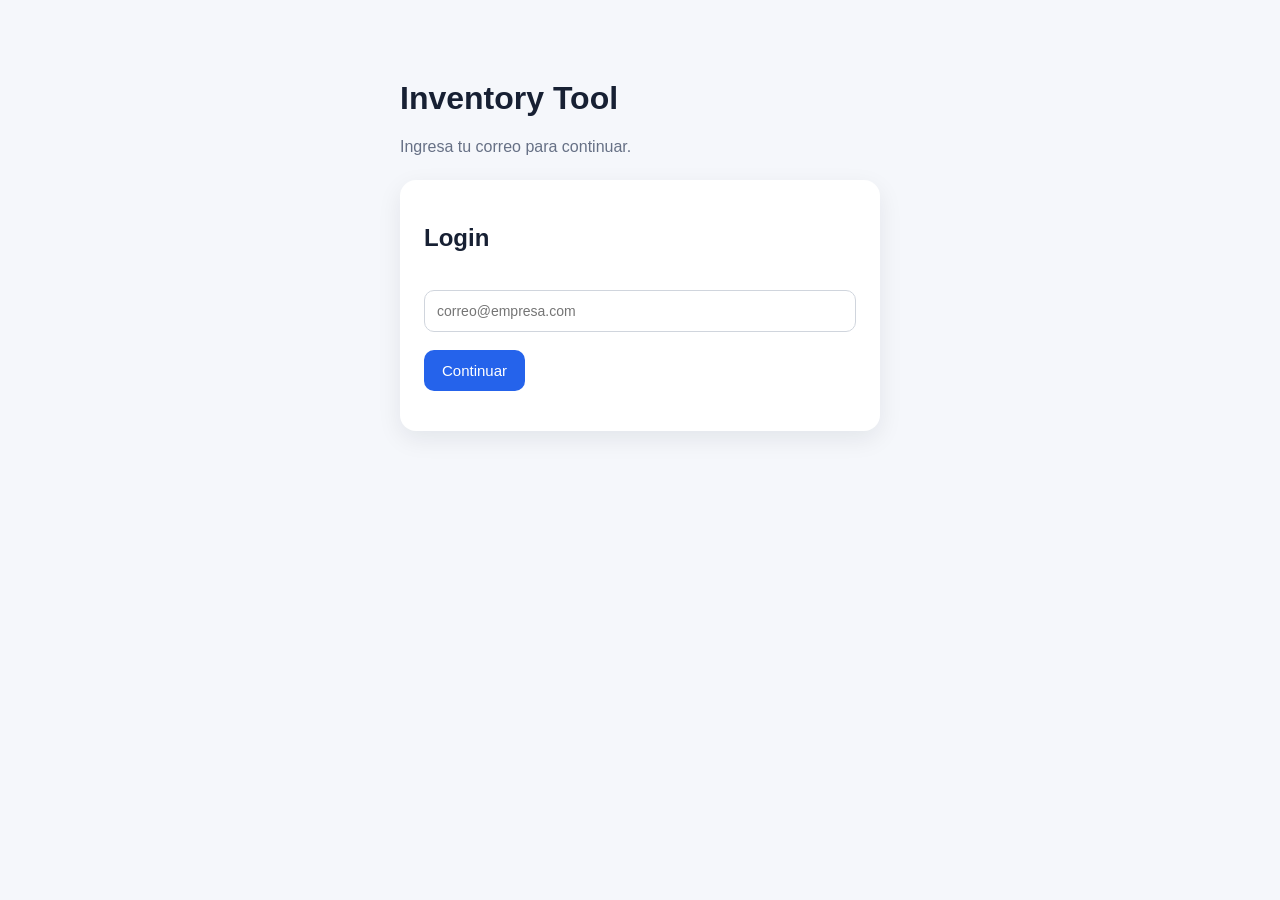
==== index.html @ 53116bb9 "f: inventory, full functioning" ====
<!DOCTYPE html>
<html>
<head>
  <base target="_top">
  <style>
    body { margin: 0; font-family: Arial, sans-serif; background: #f5f7fb; color: #172033; }
    .login-page { max-width: 480px; margin: 80px auto; padding: 0 24px; }
    .app { display: none; min-height: 100vh; }
    .sidebar { width: 250px; background: #07142f; color: white; padding: 28px 20px; position: fixed; top: 0; left: 0; bottom: 0; }
    .logo { font-size: 28px; font-weight: bold; margin-bottom: 42px; }
    .menu-title { font-size: 12px; color: #8ea0c7; margin: 28px 0 10px; text-transform: uppercase; }
    .menu-item { padding: 12px 14px; border-radius: 10px; margin-bottom: 8px; cursor: pointer; color: #dbe4ff; }
    .menu-item:hover, .menu-item.active { background: #2563eb; color: white; }
    .main { margin-left: 290px; padding: 40px; }
    .header { display: flex; justify-content: space-between; align-items: center; margin-bottom: 28px; }
    .header h1 { margin: 0; font-size: 32px; }
    .header p, p { color: #667085; }
    .card { background: white; border-radius: 16px; padding: 24px; box-shadow: 0 8px 24px rgba(16,24,40,.08); margin-top: 24px; overflow-x: auto; }
    .button { background: #2563eb; color: white; border: none; border-radius: 10px; padding: 12px 18px; font-size: 15px; cursor: pointer; }
    .button:hover { background: #1d4ed8; }
    input { width: 100%; padding: 12px; margin-top: 18px; border: 1px solid #d0d5dd; border-radius: 10px; font-size: 14px; box-sizing: border-box; }
    table { width: 100%; border-collapse: collapse; margin-top: 18px; min-width: 900px; }
    th { background: #eef2ff; text-align: left; padding: 12px; font-size: 13px; }
    td { padding: 12px; border-top: 1px solid #eaecf0; font-size: 14px; }
    .badge { padding: 5px 10px; border-radius: 999px; font-size: 12px; font-weight: bold; display: inline-block; }
    .available { background: #dcfce7; color: #166534; }
    .assigned { background: #dbeafe; color: #1e40af; }
    .empty { color: #667085; padding: 20px 0; }
    .user-info { color: #667085; font-size: 14px; }
    .notification-overlay{display:none; position:fixed; inset:0; background:rgba(0,0,0,.35); z-index:2000; justify-content:center; align-items:center; }
    .notification-box{ width:360px; background:#fff; border-radius:18px; padding:28px; text-align:center; box-shadow:0 12px 40px rgba(0,0,0,.18); }
    .notification-icon{ width:72px; height:72px; border-radius:50%; background:#dcfce7; color:#15803d; font-size:42px; display:flex; align-items:center;              justify-content:center;  margin:0 auto 18px; }
    .notification-title{ font-size:22px; font-weight:bold; margin-bottom:10px; }      
    .notification-text{ color:#667085; }
    .action-buttons{display:flex; gap:8px; }
    .icon-btn{width:36px; height:36px; border:none; border-radius:10px; cursor:pointer; font-size:18px; font-weight:bold; transition:.2s; }
    .icon-btn:hover{transform:scale(1.08); }
    .btn-approve{background:#DCFCE7; color:#15803D; }
    .btn-reject{background:#FEE2E2; color:#DC2626; }
    .btn-assign{background:#FEF3C7; color:#D97706; }
    .assign-overlay{display: none; position: fixed; inset: 0; background: rgba(15, 23, 42, 0.35); z-index: 2500; justify-content: center; align-items: center; }
    .assign-box{width: 520px; max-width: calc(100% - 40px); background: white; border-radius: 18px; padding: 28px; box-shadow: 0 20px 50px rgba(15, 23, 42, 0.18); }
    .assign-header{display: flex; justify-content: space-between; align-items: center; margin-bottom: 18px; }
    .assign-title{font-size: 22px; font-weight: bold; }
    .assign-close{border: none; background: #f1f5f9; width: 34px; height: 34px; border-radius: 10px; cursor: pointer; font-size: 18px; }
    .assign-count{background: #fef3c7; color: #92400e; border-radius: 999px; padding: 7px 12px; display: inline-block; font-weight: bold; margin-bottom: 16px; }
    .available-assets-list{ display: flex; flex-direction: column; gap: 10px; margin-top: 16px; max-height: 280px; overflow-y: auto; }
    .available-asset-option{display: flex; gap: 12px; align-items: flex-start; padding: 14px; border: 1px solid #e5e7eb; border-radius: 12px; cursor: pointer; }
    .available-asset-option:hover{background: #f8fafc; }
    .available-asset-option input{width: auto; margin: 3px 0 0; }
    .request-tabs{display: flex; gap: 10px; margin-bottom: 22px; border-bottom: 1px solid #e5e7eb; }
    .request-tab{background: transparent; color: #667085; border: none; border-bottom: 3px solid transparent; padding: 12px 16px; font-size: 15px; font-weight: bold;  cursor: pointer; }
    .request-tab:hover{color: #2563eb; }
    .request-tab.active{color: #2563eb; border-bottom-color: #2563eb; }
    .btn-view{background: #dbeafe; color: #2563eb; }
    .inventory-summary{display: grid; grid-template-columns: repeat(auto-fit, minmax(170px, 1fr)); gap: 14px; margin-top: 18px; }
    .summary-card{background: #ffffff; border: 1px solid #e8ecf2; border-radius: 16px; padding: 18px; box-shadow: 0 4px 14px rgba(15, 23, 42, 0.04); }
    .summary-device{font-size: 14px; color: #667085; margin-bottom: 8px; }
    .summary-total{font-size: 30px; font-weight: 700; color: #172033; line-height: 1; }
    .summary-available{font-size: 13px; color: #15803d; margin-top: 8px; }
    .team-members-grid{display: grid; grid-template-columns: repeat(auto-fit, minmax(310px, 1fr)); gap: 18px; margin-top: 20px; }
    .team-member-card{background: #ffffff; border: 1px solid #e7ebf2; border-radius: 18px; padding: 20px; box-shadow: 0 6px 18px rgba(15, 23, 42, 0.05); }
    .team-member-header{display: flex; align-items: center; gap: 14px; padding-bottom: 16px; border-bottom: 1px solid #eef1f5; }
    .team-member-avatar{width: 48px; height: 48px; border-radius: 50%; background: #dbeafe; color: #2563eb; display: flex; align-items: center; justify-content: center; font-size: 18px; font-weight: 700; flex-shrink: 0; }
    .team-member-name{font-size: 17px; font-weight: 700; color: #172033; }
    .team-member-email{margin-top: 3px; color: #667085; font-size: 13px; }
    .team-member-stats{display: flex; gap: 10px; margin-top: 16px; }
    .team-stat{flex: 1; background: #f8fafc; border-radius: 12px; padding: 12px; }
    .team-stat-number{font-size: 22px; font-weight: 700; color: #172033; }
    .team-stat-label{margin-top: 3px; color: #667085; font-size: 12px; }
    .team-card-section{margin-top: 18px; }
    .team-card-section-title{margin-bottom: 10px; font-size: 13px; font-weight: 700; color: #344054; text-transform: uppercase; letter-spacing: 0.04em; }
    .team-item-list{display: flex; flex-direction: column; gap: 8px; }
    .team-list-item{background: #f8fafc; border: 1px solid #eef1f5; border-radius: 10px; padding: 10px 12px; }
    .team-item-title{font-size: 14px; font-weight: 600; color: #172033; }
    .team-item-meta{margin-top: 3px; font-size: 12px; color: #667085; }
    .team-empty-text{color: #98a2b3; font-size: 13px; }
    .team-member-actions{display: grid; grid-template-columns: 1fr 1fr; gap: 10px; margin-top: 16px; }
    .team-action-button{background: #f1f5f9; color: #2563eb; border: 1px solid #dbe3ef; border-radius: 10px; padding: 11px 12px; font-size: 13px; font-weight: 600;cursor: pointer; }
    .team-action-button:hover{background: #e8f0ff; }
    .inventory-main-stats{display: grid; grid-template-columns: repeat(3, minmax(160px, 1fr)); gap: 16px; margin-top: 18px; }
    .inventory-main-stat{background: #f8fafc; border: 1px solid #e7ebf2; border-radius: 16px; padding: 20px; }
    .inventory-main-number{font-size: 34px; font-weight: 700; color: #172033; }
    .inventory-main-label{margin-top: 6px; font-size: 13px; font-weight: 600; color: #667085; }
    .inventory-device-grid{display: grid; grid-template-columns: repeat(auto-fill, minmax(145px, 1fr)); gap: 10px; margin-top: 18px; }
    .device-summary-card{background: #ffffff; border: 1px solid #e7ebf2; border-radius: 14px; padding: 13px 14px; min-height: 108px; text-align: left; cursor: pointer;transition: all .2s ease; }
    .device-summary-name{display: flex; align-items: center; gap: 6px; color: #475467; font-size: 13px; font-weight: 600; line-height: 1.2; }
    .device-summary-total{margin-top: 10px; font-size: 25px; font-weight: 700; line-height: 1; color: #172033; }
    .device-summary-label{display: inline; margin-left: 4px; font-size: 11px; color: #98a2b3; }
    .device-summary-available{margin-top: 7px; font-size: 12px; font-weight: 600; color: #15803d; }
    .assign-user-button{width:38px; height:38px; border:none; border-radius:10px; background:#eef4ff; color:#2563eb; font-size:18px; font-weight:700; cursor:pointer;transition:.2s; }
    .assign-user-button:hover{background:#2563eb; color:white; transform:scale(1.08); }
    .assign-user-row{padding:12px; margin-top:8px; border:1px solid #E4E7EC; border-radius:10px; cursor:pointer; transition:.2s; }
    .assign-user-row:hover{background:#EEF4FF; border-color:#2563EB; }
  </style>
</head>

<body>
  <div class="login-page" id="loginPage">
    <h1>Inventory Tool</h1>
    <p>Ingresa tu correo para continuar.</p>

    <div class="card">
      <h2>Login</h2>
      <input type="email" id="emailInput" placeholder="correo@empresa.com">
      <br><br>
      <button class="button" onclick="loginUser()">Continuar</button>
      <p id="loginMessage"></p>
    </div>
  </div>

  <div class="app" id="app">
    <aside class="sidebar">
      <div class="logo">EssigQ</div>

      <div class="menu-title">User</div>
      <div class="menu-item active" id="menuMyInventory" onclick="showMyInventory()">My Inventory</div>
      <div class="menu-item" id="menuMyRequests" onclick="showMyRequests()">My Requests</div>

      <div id="adminMenu" style="display:none;">
        <div class="menu-title">Admin</div>
        <div class="menu-item" id="menuAdminInventory" onclick="openAdminInventory()">Inventory</div>
        <div class="menu-item" id="menuAdminRequests" onclick="showAdminRequests()">Requests</div>
        <div class="menu-item" id="menuUsers" onclick="showUsers()">Users</div>
      </div>

      <div class="menu-title">Session</div>
      <div class="menu-item" onclick="logout()">Log Out</div>
    </aside>

    <main class="main">
      <div class="header">
        <div>
          <h1 id="pageTitle">My Inventory</h1>
          <p id="pageSubtitle">Estos son tus equipos asignados.</p>
        </div>
        <div class="user-info" id="userInfo"></div>
      </div>

      <div id="content"></div>
    </main>
  </div>

  <script>
    let currentRequestType = null;
    let currentUser = null;
    let currentData = [];
    let availableUsers = [];
    let currentRequests = [];
    let currentRequestView = "active";
    let currentMyRequestView = "active";
    let currentAssignRequest = null;
    let currentAvailableAssets = [];
    let inventoryAssignmentMode = false;
    let currentDirectAssignAsset = null;
    let selectedDirectAssignUser = null;
    
    const appCache = {myInventory: null, adminInventory: null, myRequests: null, adminRequests: null, users: null};

    function clearCache() {
      Object.keys(appCache).forEach(key => {appCache[key] = null; });
    }

    const DEVICE_TYPES = [
      "Laptop",
      "GE Laptop",
      "PC",
      "Monitor",
      "Dock",
      "Mouse",
      "Keyboard",
      "Headset",
      "Webcam",
      "YubiKey",
      "Lock Cable",
      "UPS (No Break)",
      "Other"
    ];

    function loginUser() {
      const email = document.getElementById("emailInput").value.trim();
      const message = document.getElementById("loginMessage");

      if (!email) {
        message.textContent = "Ingresa un correo.";
        return;
      }

      message.textContent = "Validando usuario...";

      google.script.run
        .withSuccessHandler(function(user) {
          if (!user) {
            message.textContent = "Usuario no encontrado.";
            return;
          }

          currentUser = user;

          document.getElementById("loginPage").style.display = "none";
          document.getElementById("app").style.display = "block";
          document.getElementById("userInfo").textContent = `${user.Name} | ${user.Team}`;

          // Reset admin menu every login
          document.getElementById("adminMenu").style.display = "none";

          const role = String(user.Role || "").toLowerCase().trim();

          document.getElementById("menuUsers").style.display = "none";

          if (role === "team_admin") {
            document.getElementById("adminMenu").style.display = "block";
            document.getElementById("menuAdminInventory").textContent = "Team Inventory";
            document.getElementById("menuAdminRequests").textContent = "Team Requests";

            document.getElementById("menuAdminInventory").onclick = showTeamInventory;
            document.getElementById("menuAdminRequests").onclick = showAdminRequests;
          }

          if (role === "system_admin") {
            document.getElementById("adminMenu").style.display = "block";
            document.getElementById("menuUsers").style.display = "block";
            document.getElementById("menuAdminInventory").textContent = "Inventory";
            document.getElementById("menuAdminRequests").textContent = "Requests";

            document.getElementById("menuAdminInventory").onclick = showAdminInventory;
            document.getElementById("menuAdminRequests").onclick = showAdminRequests;
          }

          showMyInventory();
        })
        .withFailureHandler(function(error) {
          message.textContent = "Error validando usuario: " + error.message;
          console.error(error);
        })
        .getUserByEmail(email);
    }

    function setActiveMenu(activeId) {
      document.querySelectorAll(".menu-item").forEach(item => item.classList.remove("active"));
      const activeItem = document.getElementById(activeId);
      if (activeItem) activeItem.classList.add("active");
    }

    function showMyInventory() {
      setActiveMenu("menuMyInventory");
      document.getElementById("pageTitle").textContent = "My Inventory";
      document.getElementById("pageSubtitle").textContent = "Estos son tus equipos asignados.";

      document.getElementById("content").innerHTML = `
        <div class="card">
          <h2>Actions</h2>
          <div style="display:flex; gap:12px; flex-wrap:wrap;">
            <button class="button" onclick="openRequestForm('request_equipment')">Request Equipment</button>
            <button class="button" onclick="openRequestForm('register_equipment')">Register Equipment</button>
            <button class="button" onclick="openRequestForm('damaged_equipment')">Report Damaged Equipment</button>
            <button class="button" onclick="openRequestForm('return_equipment')">Return Equipment</button>
          </div>
        </div>

        <div class="card">
          <h2>My Equipment</h2>
          <input type="text" id="searchInput" placeholder="Buscar en mi inventario..." oninput="filterTable()">
          <div id="tableArea" class="empty">Cargando inventario...</div>
        </div>
      `;

      if (appCache.myInventory !== null) {
        currentData = appCache.myInventory;
        renderTable(currentData);
        return;
      }

      google.script.run
        .withSuccessHandler(function(data) {
          appCache.myInventory = data || [];
          currentData = appCache.myInventory;
          renderTable(currentData);
        })
        .withFailureHandler(function(error) {
          document.getElementById("tableArea").innerHTML =
            "Error cargando inventario: " + error.message;

          console.error(error);
        })
        .getMyInventory(currentUser.Email);
    }

    function showAdminInventory() {
      setActiveMenu("menuAdminInventory");

      const role = String(currentUser.Role || "").toLowerCase().trim();

      if (role === "team_admin") {
        document.getElementById("pageTitle").textContent = "Team Inventory";
        document.getElementById("pageSubtitle").textContent = "Inventario de tu equipo.";
      } else {
        document.getElementById("pageTitle").textContent = "Inventory";
        document.getElementById("pageSubtitle").textContent = "Inventario general de equipos.";
      }

      document.getElementById("content").innerHTML = `
        <div class="card">
          <h2>${role === "team_admin" ? "Team Inventory Overview" : "Inventory Overview"}</h2>
          <div id="inventorySummary"></div>
        </div>

        <div class="card" id="inventoryTableCard" style="display:none;">
          <h2 id="inventoryTableTitle">Available Equipment</h2>

          <input
            type="text"
            id="searchInput"
            placeholder="Search available equipment..."
            oninput="filterTable()">

          <div id="tableArea"></div>
        </div>
      `;

      if (appCache.adminInventory !== null) {
        currentData = appCache.adminInventory;
        renderInventorySummary(currentData);
        return;
      }

      const successHandler = function(data) {
        appCache.adminInventory = data || [];
        currentData = appCache.adminInventory;

        renderInventorySummary(currentData);
      };

      const failureHandler = function(error) {
        document.getElementById("tableArea").innerHTML =
          "Error cargando inventario: " + error.message;

        console.error(error);
      };

      if (role === "team_admin") {
        google.script.run
          .withSuccessHandler(successHandler)
          .withFailureHandler(failureHandler)
          .getTeamInventory(currentUser.Email);
      } else {
        google.script.run
          .withSuccessHandler(successHandler)
          .withFailureHandler(failureHandler)
          .getAllInventory(currentUser.Email);
      }
    }

    function openAdminInventory() {
      const role = String(currentUser.Role || "").trim().toLowerCase();

      if (role === "team_admin") {
        showTeamInventory();
      } else {
        showAdminInventory();
      }

    }

    function showTeamInventory() {
      setActiveMenu("menuAdminInventory");
      showTeamManagerOverview();
    }

    function showTeamManagerOverview() {
      document.getElementById("pageTitle").textContent = "Team Overview";

      document.getElementById("content").innerHTML = `
        <div class="card">
          <h2>Team Members</h2>

          <div id="teamMembersArea" class="empty">
            Loading team information...
          </div>
        </div>
      `;

      loadTeamUsers(function(users) {
        loadTeamInventoryData(function(inventory) {
          loadTeamRequestsData(function(requests) {
            renderTeamMemberCards(
              users || [],
              inventory || [],
              requests || []
            );
          });
        });
      });
    }

    function loadTeamUsers(callback) {
      if (appCache.users !== null) {
        callback(appCache.users);
        return;
      }

      google.script.run
        .withSuccessHandler(function(users) {
          appCache.users = users || [];
          callback(appCache.users);
        })
        .withFailureHandler(function(error) {
          showTeamOverviewError(error);
        })
        .getVisibleUsers(currentUser.Email);
    }

    function loadTeamInventoryData(callback) {
      if (appCache.adminInventory !== null) {
        callback(appCache.adminInventory);
        return;
      }

      google.script.run
        .withSuccessHandler(function(inventory) {
          appCache.adminInventory = inventory || [];
          callback(appCache.adminInventory);
        })
        .withFailureHandler(function(error) {
          showTeamOverviewError(error);
        })
        .getTeamInventory(currentUser.Email);
    }

    function loadTeamRequestsData(callback) {
      if (appCache.adminRequests !== null) {
        callback(appCache.adminRequests);
        return;
      }

      google.script.run
        .withSuccessHandler(function(requests) {
          appCache.adminRequests = requests || [];
          callback(appCache.adminRequests);
        })
        .withFailureHandler(function(error) {
          showTeamOverviewError(error);
        })
        .getVisibleRequests(currentUser.Email);
    }

    function showTeamOverviewError(error) {
      const container = document.getElementById("teamMembersArea");

      if (container) {
        container.innerHTML =
          "Error loading team information: " + error.message;
      }

      console.error(error);
    }

    function renderTeamMemberCards(users, inventory, requests) {
      const container = document.getElementById("teamMembersArea");

      if (!container) {
        return;
      }

      if (!users || users.length === 0) {
        container.innerHTML = `
          <p class="empty">No team members found.</p>
        `;
        return;
      }

      const cards = users.map(user => {
        const userName = String(user.Name || "").trim();
        const normalizedUserName = userName.toLowerCase();

        const userAssets = inventory.filter(asset =>
          String(asset.Assignee || "")
            .trim()
            .toLowerCase() === normalizedUserName
        );

        const userRequests = requests.filter(request =>
          String(request.Requested_name || "")
            .trim()
            .toLowerCase() === normalizedUserName
        );

        const pendingRequests = userRequests.filter(request =>
          String(request.Status || "")
            .trim()
            .toLowerCase() === "pending"
        );

        const initials = getUserInitials(userName);
        
        return `
          <div class="team-member-card">
            <div class="team-member-header">
              <div class="team-member-avatar">
                ${initials}
              </div>

              <div>
                <div class="team-member-name">
                  ${userName || "Unnamed User"}
                </div>

                <div class="team-member-email">
                  ${user.Email || ""}
                </div>
              </div>
            </div>

            <div class="team-member-stats">
              <div class="team-stat">
                <div class="team-stat-number">
                  ${userAssets.length}
                </div>

                <div class="team-stat-label">
                  Assigned equipment
                </div>
              </div>

              <div class="team-stat">
                <div class="team-stat-number">
                  ${pendingRequests.length}
                </div>

                <div class="team-stat-label">
                  Active requests
                </div>
              </div>
            </div>

            <div class="team-member-actions">
              <button
                class="team-action-button"
                onclick="openTeamEquipment('${user.Email}')">
                💻 Equipment
              </button>

              <button
                class="team-action-button"
                onclick="openTeamRequests('${user.Email}')">
                📝 Requests
              </button>
            </div>
          </div>
        `;
      }).join("");

      container.className = "team-members-grid";
      container.innerHTML = cards;
    }

    function openTeamEquipment(userEmail) {
      const users = appCache.users || [];
      const inventory = appCache.adminInventory || [];

      const selectedUser = users.find(user =>
        String(user.Email || "")
          .trim()
          .toLowerCase() ===
        String(userEmail || "")
          .trim()
          .toLowerCase()
      );

      if (!selectedUser) {
        alert("User not found.");
        return;
      }

      const userName = String(selectedUser.Name || "")
        .trim()
        .toLowerCase();

      const userAssets = inventory.filter(asset =>
        String(asset.Assignee || "")
          .trim()
          .toLowerCase() === userName
      );

      const modal = document.getElementById("teamEquipmentModal");
      const title = document.getElementById("teamEquipmentTitle");
      const content = document.getElementById("teamEquipmentContent");

      title.textContent =
        `${selectedUser.Name || "User"} — Assigned Equipment`;

      if (userAssets.length === 0) {
        content.innerHTML = `
          <p class="empty">No assigned equipment found.</p>
        `;

        modal.style.display = "flex";
        return;
      }

      content.innerHTML = `
        <div class="assign-count">
          ${userAssets.length} assigned
        </div>

        <div class="available-assets-list">
          ${userAssets.map(asset => {
            const description = [
              asset.Brand || "",
              asset.Model || ""
            ]
              .filter(Boolean)
              .join(" ");

            const serialNumber =
              asset.SN || "No serial number";

            const internalSN =
              asset["Internal SN"] || "No internal SN";

            return `
              <div class="available-asset-option">
                <div>
                  <strong>${asset.Device || "Equipment"}</strong>

                  <div class="team-item-meta">
                    ${description || "No brand or model"}
                  </div>

                  <div class="team-item-meta">
                    SN: ${serialNumber}
                  </div>

                  <div class="team-item-meta">
                    Internal SN: ${internalSN}
                  </div>
                </div>
              </div>
            `;
          }).join("")}
        </div>
      `;

      modal.style.display = "flex";
    }

    function closeTeamEquipment() {
      document.getElementById("teamEquipmentModal").style.display = "none";
    }

    function openTeamRequests(userEmail) {
      const users = appCache.users || [];
      const requests = appCache.adminRequests || [];

      const normalizedEmail = String(userEmail || "")
        .trim()
        .toLowerCase();

      const selectedUser = users.find(user =>
        String(user.Email || "")
          .trim()
          .toLowerCase() === normalizedEmail
      );

      if (!selectedUser) {
        alert("User not found.");
        return;
      }

      const userName = String(selectedUser.Name || "")
        .trim()
        .toLowerCase();

      const pendingRequests = requests.filter(request =>
        String(request.Requested_name || "")
          .trim()
          .toLowerCase() === userName &&
        String(request.Status || "")
          .trim()
          .toLowerCase() === "pending"
      );

      const modal = document.getElementById("teamRequestsModal");
      const title = document.getElementById("teamRequestsTitle");
      const content = document.getElementById("teamRequestsContent");

      title.textContent =
        `${selectedUser.Name || "User"} — Active Requests`;

      if (pendingRequests.length === 0) {
        content.innerHTML = `
          <p class="empty">No active requests found.</p>
        `;

        modal.style.display = "flex";
        return;
      }

      content.innerHTML = `
        <div class="assign-count">
          ${pendingRequests.length} active
        </div>

        <div class="available-assets-list">
          ${pendingRequests.map(request => {
            const requestType = formatRequestType(
              request.Request_type
            );

            return `
              <div class="available-asset-option">
                <div style="width:100%;">
                  <div style="display:flex; justify-content:space-between; gap:12px;">
                    <strong>
                      ${requestType || "Request"}
                    </strong>

                    <span class="badge assigned">
                      ${request.Status || "Pending"}
                    </span>
                  </div>

                  <div class="team-item-meta">
                    Request ID: ${request.Request_id || ""}
                  </div>

                  <div class="team-item-meta">
                    Device: ${request.Device || "Not specified"}
                  </div>

                  <div class="team-item-meta">
                    Quantity: ${request.Quantity || 1}
                  </div>

                  ${
                    request.Comments
                      ? `
                        <div class="team-item-meta">
                          Comments: ${request.Comments}
                        </div>
                      `
                      : ""
                  }
                </div>
              </div>
            `;
          }).join("")}
        </div>
      `;

      modal.style.display = "flex";
    }

    function closeTeamRequests() {
      document.getElementById("teamRequestsModal").style.display = "none";
    }

    function getUserInitials(name) {
      const parts = String(name || "")
        .trim()
        .split(/\s+/)
        .filter(Boolean);

      if (parts.length === 0) {
        return "?";
      }

      if (parts.length === 1) {
        return parts[0].charAt(0).toUpperCase();
      }

      return (
        parts[0].charAt(0) +
        parts[parts.length - 1].charAt(0)
      ).toUpperCase();
    }

    function formatRequestType(requestType) {
      return String(requestType || "")
        .replace(/_/g, " ")
        .replace(/\b\w/g, letter => letter.toUpperCase());
    }
    
    function renderInventorySummary(data) {
      const container = document.getElementById("inventorySummary");

      if (!container) {
        return;
      }

      if (!data || data.length === 0) {
        container.innerHTML = `
          <p class="empty">No inventory data available.</p>
        `;
        return;
      }

      const summary = {};

      let totalAssets = 0;
      let totalAvailable = 0;
      let totalDamaged = 0;

      data.forEach(asset => {
        const device =
          String(asset.Device || "Other").trim() || "Other";

        const assignee = String(asset.Assignee || "")
          .trim()
          .toLowerCase();

        totalAssets += 1;

        if (assignee === "available") {
          totalAvailable += 1;
        }

        if (assignee === "damaged") {
          totalDamaged += 1;
        }

        if (!summary[device]) {
          summary[device] = {
            total: 0,
            available: 0
          };
        }

        summary[device].total += 1;

        if (assignee === "available") {
          summary[device].available += 1;
        }
      });

      const deviceCards = Object.entries(summary)
        .sort((a, b) => a[0].localeCompare(b[0]))
        .map(([device, counts]) => `
          <button
            class="device-summary-card"
            onclick="filterInventoryByDevice('${device.replace(/'/g, "\\'")}')">

            <div class="device-summary-name">
              ${getDeviceIcon(device)}
              <span>${device}</span>
            </div>

            <div class="device-summary-total">
              ${counts.total}
              <span class="device-summary-label">Total</span>
            </div>

            <div class="device-summary-available">
              ${counts.available} available
            </div>
          </button>
        `)
        .join("");

      container.innerHTML = `
        <div class="inventory-main-stats">
          <div class="inventory-main-stat">
            <div class="inventory-main-number">
              ${totalAssets}
            </div>

            <div class="inventory-main-label">
              Total Assets
            </div>
          </div>

          <div class="inventory-main-stat">
            <div class="inventory-main-number">
              ${totalAvailable}
            </div>

            <div class="inventory-main-label">
              Available
            </div>
          </div>

          <div class="inventory-main-stat">
            <div class="inventory-main-number">
              ${totalDamaged}
            </div>

            <div class="inventory-main-label">
              Damaged
            </div>
          </div>
        </div>

        <div class="inventory-device-grid">
          ${deviceCards}
        </div>
      `;
    }

    function getDeviceIcon(device) {
      const normalizedDevice = String(device || "")
        .trim()
        .toLowerCase();

      const icons = {
        "laptop": "💻",
        "ge laptop": "💻",
        "pc": "🖥️",
        "monitor": "🖥️",
        "dock": "🔌",
        "mouse": "🖱️",
        "keyboard": "⌨️",
        "headset": "🎧",
        "webcam": "📷",
        "yubikey": "🔑",
        "lock cable": "🔒",
        "ups (no break)": "🔋"
      };

      return icons[normalizedDevice] || "⚙️";
    }

    function filterInventoryByDevice(device) {
      const normalizedDevice = String(device || "")
        .trim()
        .toLowerCase();

      const fullInventory = appCache.adminInventory || [];

      const filteredData = fullInventory.filter(asset => {
        const assetDevice = String(asset.Device || "")
          .trim()
          .toLowerCase();

        const assignee = String(asset.Assignee || "")
          .trim()
          .toLowerCase();

        return (
          assetDevice === normalizedDevice &&
          assignee === "available"
        );
      });

      // La búsqueda posterior también se limita a estos disponibles.
      currentData = filteredData;

      const tableCard = document.getElementById("inventoryTableCard");
      const tableTitle = document.getElementById("inventoryTableTitle");
      const searchInput = document.getElementById("searchInput");

      if (tableCard) {
        tableCard.style.display = "block";
      }

      if (tableTitle) {
        tableTitle.textContent = `${device} — Available`;
      }

      if (searchInput) {
        searchInput.value = "";
        searchInput.placeholder = `Search available ${device}...`;
      }

      inventoryAssignmentMode = true;

      renderTable(filteredData);

      if (tableCard) {
        tableCard.scrollIntoView({
          behavior: "smooth",
          block: "start"
        });
      }
    }

    function showMyRequests() {
      setActiveMenu("menuMyRequests");

      document.getElementById("pageTitle").textContent = "My Requests";
      document.getElementById("pageSubtitle").textContent =
        "Aquí aparecen tus solicitudes.";

      document.getElementById("content").innerHTML = `
        <div class="card">
          <div class="request-tabs">
            <button
              id="myActiveRequestsTab"
              class="request-tab active"
              onclick="showMyActiveRequests()">
              Active Requests
            </button>

            <button
              id="myRequestHistoryTab"
              class="request-tab"
              onclick="showMyRequestHistory()">
              Request History
            </button>
          </div>

          <div id="requestsTable">
            Loading requests...
          </div>
        </div>
      `;

      currentMyRequestView = "active";

      if (appCache.myRequests !== null) {
        renderMyRequestsView();
        return;
      }

      google.script.run
        .withSuccessHandler(function(requests) {
          appCache.myRequests = requests || [];
          renderMyRequestsView();
        })
        .withFailureHandler(function(error) {
          document.getElementById("requestsTable").innerHTML =
            "Error loading requests: " + error.message;

          console.error(error);
        })
        .getMyRequests(currentUser.Email);
    }

    function showMyActiveRequests() {
      currentMyRequestView = "active";
      renderMyRequestsView();
    }

    function showMyRequestHistory() {
      currentMyRequestView = "history";
      renderMyRequestsView();
    }

    function renderMyRequestsView() {
      const requests = appCache.myRequests || [];

      const activeTab = document.getElementById("myActiveRequestsTab");
      const historyTab = document.getElementById("myRequestHistoryTab");

      if (activeTab && historyTab) {
        activeTab.classList.toggle(
          "active",
          currentMyRequestView === "active"
        );

        historyTab.classList.toggle(
          "active",
          currentMyRequestView === "history"
        );
      }

      const filteredRequests = requests.filter(request => {
        const status = String(request.Status || "")
          .trim()
          .toLowerCase();

        if (currentMyRequestView === "active") {
          return status === "pending";
        }

        return status === "approved" || status === "rejected";
      });

      renderRequestsTable(
        filteredRequests,
        "requestsTable",
        false,
        false
      );
    }

    function renderRequestsTable(requests, containerId, showRequestedBy, showActions) {
      const container = document.getElementById(containerId);

      if (!requests || requests.length === 0) {
        container.innerHTML = `<p class="empty">No requests found.</p>`;
        return;
      }

      container.innerHTML = `
        <table>
          <thead>
            <tr>
              <th>Request ID</th>
              <th>Type</th>
              ${showRequestedBy ? "<th>Requested By</th>" : ""}
              <th>Status</th>
              <th>Device</th>
              <th>Quantity</th>
              <th>Created</th>
              <th>Comments</th>
              ${showActions ? "<th>Actions</th>" : ""}
            </tr>
          </thead>
          <tbody>
            ${requests.map(request => `
              <tr>
                <td>${request.Request_id || ""}</td>
                <td>${request.Request_type || ""}</td>
                ${showRequestedBy ? `<td>${request.Requested_name || ""}</td>` : ""}
                <td><span class="badge assigned">${request.Status || ""}</span></td>
                <td>${request.Device || ""}</td>
                <td>${request.Quantity || ""}</td>
                <td>${request.Created_at || ""}</td>
                <td>${request.Comments || ""}</td>
                ${showActions ? `
                  <td>
                    ${String(request.Status || "").toLowerCase() === "pending" ? `
                      <div class="action-buttons">

                        ${request.Request_type === "register_equipment" ? `
                          <button
                            class="icon-btn btn-view"
                            title="View Details"
                            onclick="openRequestDetails('${request.Request_id}')">
                            👁
                          </button>
                        ` : ""}

                        ${request.Request_type !== "request_equipment" ? `
                          <button
                            class="icon-btn btn-approve"
                            title="Approve"
                            onclick="reviewRequestFromUI('${request.Request_id}','approve')">
                            ✓
                          </button>
                        ` : ""}

                        ${request.Request_type === "request_equipment" ? `
                          <button
                            class="icon-btn btn-assign"
                            title="Assign Equipment"
                            onclick="openAssignEquipment('${request.Request_id}')">
                            +
                          </button>
                        ` : ""}

                        <button
                          class="icon-btn btn-reject"
                          title="Reject"
                          onclick="reviewRequestFromUI('${request.Request_id}','reject')">
                          ✕
                        </button>
                                                
                      </div>
                    ` : ""}
                  </td>
                ` : ""}
              </tr>
            `).join("")}
          </tbody>
        </table>
      `;
    }

    function reviewRequestFromUI(requestId, decision) {
      google.script.run
        .withSuccessHandler(function() {
          clearCache();
          showAdminRequests();
        })
        .withFailureHandler(function(error) {
          alert("Error reviewing request: " + error.message);
          console.error(error);
        })
        .reviewRequest(requestId, decision, currentUser.Email);
    }

    function showAdminRequests() {
      setActiveMenu("menuAdminRequests");

      const role = String(currentUser.Role || "")
        .toLowerCase()
        .trim();

      document.getElementById("pageTitle").textContent =
        role === "team_admin"
          ? "Team Requests"
          : "Requests";

      document.getElementById("pageSubtitle").textContent =
        role === "team_admin"
          ? "Solicitudes de tu equipo."
          : "Todas las solicitudes.";

      document.getElementById("content").innerHTML = `
        <div class="card">
          <div class="request-tabs">
            <button
              id="activeRequestsTab"
              class="request-tab active"
              onclick="showActiveRequests()">
              Active Requests
            </button>

            <button
              id="requestHistoryTab"
              class="request-tab"
              onclick="showRequestHistory()">
              Request History
            </button>
          </div>

          <div id="adminRequestsTable">
            Loading requests...
          </div>
        </div>
      `;

      if (appCache.adminRequests !== null) {
        currentRequests = appCache.adminRequests;
        currentRequestView = "active";
        renderAdminRequestsView();
        return;
      }

      google.script.run
        .withSuccessHandler(function(requests) {

          appCache.adminRequests = requests || [];

          currentRequests = appCache.adminRequests;
          currentRequestView = "active";

          renderAdminRequestsView();

        })
        .withFailureHandler(function(error) {

          document.getElementById("adminRequestsTable").innerHTML =
            "Error loading requests: " + error.message;

          console.error(error);

        })
        .getVisibleRequests(currentUser.Email);
    }

    function showUsers() {
      setActiveMenu("menuUsers");

      document.getElementById("pageTitle").textContent = "Users";
      document.getElementById("pageSubtitle").textContent = "Usuarios disponibles.";

      document.getElementById("content").innerHTML = `
        <div class="card">
          <h2>Users</h2>
          <div id="usersTable">Loading users...</div>
        </div>
      `;

      if (appCache.users !== null) {
        renderUsersTable(appCache.users);
        return;
      }

      google.script.run
        .withSuccessHandler(function(users) {
          appCache.users = users || [];
          renderUsersTable(appCache.users);
        })
        .withFailureHandler(function(error) {
          document.getElementById("usersTable").innerHTML =
            "Error loading users.";

          console.error(error);
        })
        .getVisibleUsers(currentUser.Email);
    }

    function renderUsersTable(users) {
      const container = document.getElementById("usersTable");

      if (!users || users.length === 0) {
        container.innerHTML = "<p>No users found.</p>";
        return;
      }

      container.innerHTML = `
        <table>
          <thead>
            <tr>
              <th>Name</th>
              <th>Email</th>
              <th>Team</th>
              <th>Role</th>
            </tr>
          </thead>

          <tbody>
            ${users.map(user => `
              <tr>
                <td>${user.Name || ""}</td>
                <td>${user.Email || ""}</td>
                <td>${user.Team || ""}</td>
                <td>${user.Role || ""}</td>
              </tr>
            `).join("")}
          </tbody>
        </table>
      `;
    }

    function showActiveRequests() {
      currentRequestView = "active";
      renderAdminRequestsView();
    }

    function showRequestHistory() {
      currentRequestView = "history";
      renderAdminRequestsView();
    }

    function renderAdminRequestsView() {
      const activeTab = document.getElementById("activeRequestsTab");
      const historyTab = document.getElementById("requestHistoryTab");

      if (activeTab && historyTab) {
        activeTab.classList.toggle(
          "active",
          currentRequestView === "active"
        );

        historyTab.classList.toggle(
          "active",
          currentRequestView === "history"
        );
      }

      const filteredRequests = currentRequests.filter(request => {
        const status = String(request.Status || "")
          .trim()
          .toLowerCase();

        if (currentRequestView === "active") {
          return status === "pending";
        }

        return status === "approved" || status === "rejected";
      });

      renderRequestsTable(
        filteredRequests,
        "adminRequestsTable",
        true,
        currentRequestView === "active"
      );
    }

    function renderTable(data) {
      const tableArea = document.getElementById("tableArea");
      if (!tableArea) return;

      if (!data || data.length === 0) {
        tableArea.innerHTML = `<p class="empty">No se encontraron equipos.</p>`;
        return;
      }

      tableArea.innerHTML = `
        <table>
          <thead>
            <tr>
              <th>Device</th>
              <th>Brand</th>
              <th>Model</th>
              <th>SN</th>
              <th>Team</th>
              <th>Internal SN</th>
              <th>Assignee</th>
              <th>Labeled</th>
              ${inventoryAssignmentMode ? '<th style="width:70px;">Assign</th>' : ""}
            </tr>
          </thead>
          <tbody>
            ${data.map(item => {
              const assignee = item.Assignee || "Available";
              const badgeClass = assignee === "Available" ? "available" : "assigned";
              return `
                <tr>
                  <td>${item.Device || ""}</td>
                  <td>${item.Brand || ""}</td>
                  <td>${item.Model || ""}</td>
                  <td>${item.SN || ""}</td>
                  <td>${item.Team || ""}</td>
                  <td>${item["Internal SN"] || ""}</td>
                  <td><span class="badge ${badgeClass}">${assignee}</span></td>
                  <td>${item.Labeled || ""}</td>
                  ${inventoryAssignmentMode ? `
                    <td>
                      <button
                        class="assign-user-button"
                        title="Assign Equipment"
                        onclick='openDirectAssignModal(${JSON.stringify(item)})'>
                        👤⁺
                      </button>
                    </td>
                  ` : ""}
                </tr>
              `;
            }).join("")}
          </tbody>
        </table>
      `;
    }

    function openDirectAssignModal(asset) {
      currentDirectAssignAsset = asset;

      const modal = document.getElementById("directAssignModal");
      const content = document.getElementById("directAssignContent");

      if (!modal || !content) {
        console.error("Direct assignment modal was not found.");
        return;
      }

      const identifier =
        asset["Internal SN"] ||
        asset.SN ||
        "No identifier";

      content.innerHTML = `
        <div class="available-asset-option">
          <div>
            <strong>${asset.Device || "Equipment"}</strong>

            <div class="team-item-meta">
              ${asset.Brand || ""} ${asset.Model || ""}
            </div>

            <div class="team-item-meta">
              SN: ${asset.SN || "No serial number"}
            </div>

            <div class="team-item-meta">
              Internal SN: ${asset["Internal SN"] || "No internal SN"}
            </div>

            <div class="team-item-meta">
              Identifier: ${identifier}
            </div>
          </div>
        </div>

        <div style="margin-top:20px;">
          <label style="font-weight:600;">
            Assign to
          </label>

          <select
            id="assignUserSelect"
            onchange="selectAssignUserFromDropdown()"
            style="
              width:100%;
              padding:12px;
              margin-top:12px;
              border:1px solid #d0d5dd;
              border-radius:10px;
              font-size:14px;
              background:white;
            ">
            <option value="">Select a user...</option>
          </select>
        </div>

        <div style="display:flex; justify-content:flex-end; gap:10px; margin-top:22px;">
          <button
            class="button"
            style="background:#667085;"
            onclick="closeDirectAssignModal()">
            Cancel
          </button>

          <button
            id="directAssignButton"
            class="button"
            disabled
            onclick="confirmDirectAssignment()"
            style="opacity:.5; cursor:not-allowed;">
            Assign
          </button>
        </div>
      `;
      google.script.run
        .withSuccessHandler(function(users) {
          availableUsers = users || [];
          renderAssignUserDropdown();
        })
        .getVisibleUsers(currentUser.Email);
      modal.style.display = "flex";
    }

    function closeDirectAssignModal() {
      document.getElementById("directAssignModal").style.display = "none";

      currentDirectAssignAsset = null;
      selectedDirectAssignUser = null;
    }

    function renderAssignUserDropdown() {
      const select = document.getElementById("assignUserSelect");

      if (!select) {
        return;
      }

      select.innerHTML = `
        <option value="">Select a user...</option>
        ${availableUsers.map(user => `
          <option value="${user.Email}">
            ${user.Name} — ${user.Team || "No team"}
          </option>
        `).join("")}
      `;
    }

    function selectAssignUserFromDropdown() {
      const select = document.getElementById("assignUserSelect");
      const assignButton = document.getElementById("directAssignButton");

      selectedDirectAssignUser = availableUsers.find(user =>
        String(user.Email || "") === String(select?.value || "")
      ) || null;

      if (assignButton) {
        assignButton.disabled = !selectedDirectAssignUser;
        assignButton.style.opacity = selectedDirectAssignUser ? "1" : ".5";
        assignButton.style.cursor = selectedDirectAssignUser
          ? "pointer"
          : "not-allowed";
      }
    }

    function confirmDirectAssignment() {
      if (!currentDirectAssignAsset || !selectedDirectAssignUser) {
        alert("Please select an asset and a user.");
        return;
      }

      const assignButton = document.getElementById("directAssignButton");

      if (assignButton) {
        assignButton.disabled = true;
        assignButton.textContent = "Assigning...";
        assignButton.style.opacity = ".5";
        assignButton.style.cursor = "not-allowed";
      }

      google.script.run
        .withSuccessHandler(function() {
          closeDirectAssignModal();
          clearCache();

          document.getElementById("successModal").style.display = "flex";

          setTimeout(function() {
            document.getElementById("successModal").style.display = "none";
          }, 1600);

          showAdminInventory();
        })
        .withFailureHandler(function(error) {
          alert("Error assigning equipment: " + error.message);

          if (assignButton) {
            assignButton.disabled = false;
            assignButton.textContent = "Assign";
            assignButton.style.opacity = "1";
            assignButton.style.cursor = "pointer";
          }

          console.error(error);
        })
        .assignSelectedAssetToUser(
          currentDirectAssignAsset,
          selectedDirectAssignUser.Name,
          selectedDirectAssignUser.Team
        );
    }

    function filterTable() {
      const searchInput = document.getElementById("searchInput");
      if (!searchInput) return;

      const search = searchInput.value.toLowerCase();

      const filtered = currentData.filter(item =>
        Object.values(item).some(value => String(value).toLowerCase().includes(search))
      );

      renderTable(filtered);
    }

    function logout() {
      clearCache();

      currentUser = null;
      currentData = [];
      currentRequests = [];
      currentAssignRequest = null;
      currentAvailableAssets = [];

      document.getElementById("adminMenu").style.display = "none";
      document.getElementById("app").style.display = "none";
      document.getElementById("loginPage").style.display = "block";
      document.getElementById("emailInput").value = "";
      document.getElementById("loginMessage").textContent = "";
    }

    function openRequestForm(type) {
      currentRequestType = type;
      document.getElementById("requestModal").style.display = "block";

      const title = document.getElementById("requestTitle");
      const form = document.getElementById("requestForm");

      const deviceOptions = DEVICE_TYPES.map(device =>
        `<option value="${device}">${device}</option>`
      ).join("");

      if (type === "request_equipment") {
        title.textContent = "Request Equipment";

        form.innerHTML = `
          <label>Device Type *</label>
          <select id="requestDevice" style="width:100%; padding:12px; margin-top:8px; border:1px solid #d0d5dd; border-radius:10px;">
            ${deviceOptions}
          </select>

          <label style="display:block; margin-top:18px;">Quantity *</label>
          <select id="requestQuantity" style="width:100%; padding:12px; margin-top:8px; border:1px solid #d0d5dd; border-radius:10px;">
            <option value="1">1</option>
            <option value="2">2</option>
            <option value="3">3</option>
          </select>

          <input id="requestComments" placeholder="Comments">
        `;
      }

      if (type === "register_equipment") {
        title.textContent = "Register Equipment";

        form.innerHTML = `
          <label>Device Type *</label>
          <select id="requestDevice" style="width:100%; padding:12px; margin-top:8px; border:1px solid #d0d5dd; border-radius:10px;">
            ${deviceOptions}
          </select>

          <input id="requestBrand" placeholder="Brand">
          <input id="requestModel" placeholder="Model">
          <input id="requestSN" placeholder="Serial Number">
          <input id="requestInternalSN" placeholder="Internal SN">
          <input id="requestComments" placeholder="Comments">
        `;
      }

      if (type === "damaged_equipment") {
        title.textContent = "Report Damaged Equipment";

        form.innerHTML = `
          <label>Equipment *</label>
          <select id="requestDevice" style="width:100%; padding:12px; margin-top:8px; border:1px solid #d0d5dd; border-radius:10px;">
            ${getMyEquipmentOptions()}
          </select>

          <input id="requestComments" placeholder="Comments">
        `;
      }

      if (type === "return_equipment") {
        title.textContent = "Return Equipment";

        form.innerHTML = `
          <label>Equipment *</label>
          <select id="requestDevice" style="width:100%; padding:12px; margin-top:8px; border:1px solid #d0d5dd; border-radius:10px;">
            ${getMyEquipmentOptions()}
          </select>

          <input id="requestComments" placeholder="Comments">
        `;
      }
    }

    function getMyEquipmentOptions() {
      if (!currentData || currentData.length === 0) {
        return `<option value="">No equipment found</option>`;
      }

      return currentData.map(item => {
        const device = item.Device || "";
        const sn = item.SN || "";
        const internalSN = item["Internal SN"] || "";

        const label = `${device} | ${item.Brand || ""} ${item.Model || ""} | ${internalSN || sn || ""}`;
        const brand = item.Brand || "";
        const model = item.Model || "";

        const value = `${device}||${brand}||${model}||${sn}||${internalSN}`;

        return `<option value="${value}">${label}</option>`;
      }).join("");
    }

    function submitRequest() {
      let selectedDevice = document.getElementById("requestDevice")?.value || "";
      let selectedBrand = "";
      let selectedModel = "";
      let selectedSN = "";
      let selectedInternalSN = "";

      if (selectedDevice.includes("||")) {
        const parts = selectedDevice.split("||");

        selectedDevice = parts[0] || "";
        selectedBrand = parts[1] || "";
        selectedModel = parts[2] || "";
        selectedSN = parts[3] || "";
        selectedInternalSN = parts[4] || "";
      }

      const request = {
        Request_type: currentRequestType,
        Requested_by: currentUser.Email,
        Requested_name: currentUser.Name,
        Team: currentUser.Team,
        Device: selectedDevice,
        Brand: selectedBrand || document.getElementById("requestBrand")?.value || "",
        Model: selectedModel || document.getElementById("requestModel")?.value || "",
        SN: selectedSN || document.getElementById("requestSN")?.value || "",
        "Internal SN": selectedInternalSN || document.getElementById("requestInternalSN")?.value || "",
        Quantity: document.getElementById("requestQuantity")?.value || 1,
        Comments: document.getElementById("requestComments")?.value || ""
      };

      google.script.run
        .withSuccessHandler(function() {
          closeRequestForm();
          clearCache();
          document.getElementById("successModal").style.display = "flex";

          setTimeout(function() {
            document.getElementById("successModal").style.display = "none";
          }, 1600);
        })

        .withFailureHandler(function(error) {
          document.getElementById("requestForm").innerHTML = `<p style="color:#b91c1c; font-weight:bold;">Error submitting request: ${error.message}</p>`;
          console.error(error);
        })
        .createRequest(request);
    }

    function closeRequestForm() {
      document.getElementById("requestModal").style.display = "none";
    }

    function openAssignEquipment(requestId) {
      const request = currentRequests.find(r =>
        String(r.Request_id || "").trim() === String(requestId || "").trim()
      );

      if (!request) {
        alert("Request not found.");
        return;
      }

      currentAssignRequest = request;
      const modal = document.getElementById("assignModal");
      const content = document.getElementById("assignModalContent");

      modal.style.display = "flex";
      content.innerHTML = `<p>Loading available equipment...</p>`;

      google.script.run
        .withSuccessHandler(function(assets) {
          const availableAssets = assets || [];
          currentAvailableAssets = availableAssets;

          if (availableAssets.length === 0) {
            content.innerHTML = `
              <div class="assign-count">0 available</div>
              <p>No available ${request.Device} equipment was found.</p>
            `;
            return;
          }
          const quantityNeeded = Number(request.Quantity || 1);

          if (availableAssets.length < quantityNeeded) {
            content.innerHTML = `
              <div class="assign-count">
                ${availableAssets.length} available
              </div>

              <p style="color:#b91c1c; font-weight:bold;">
                This request needs ${quantityNeeded} equipment(s), but only
                ${availableAssets.length} are available.
              </p>
            `;
            return;
          }

          content.innerHTML = `
            <div class="assign-count">
              ${availableAssets.length} available
            </div>

            <p>
              Select exactly
              <strong>${quantityNeeded}</strong>
              equipment(s) to assign to:
              <strong>${request.Requested_name}</strong>
            </p>

            <div class="available-assets-list">
              ${availableAssets.map((asset, index) => {
                const identifier =
                  asset["Internal SN"] ||
                  asset.SN ||
                  "No identifier";

                return `
                  <label class="available-asset-option">
                    <input
                      type="checkbox"
                      class="selected-asset-checkbox"
                      value="${index}">

                    <div>
                      <strong>${asset.Device || ""}</strong><br>
                      <span>
                        ${asset.Brand || ""} ${asset.Model || ""}
                      </span><br>
                      <small>${identifier}</small>
                    </div>
                  </label>
                `;
              }).join("")}
            </div>

            <button class="button" style="margin-top:18px;"
              onclick="confirmAssetSelection()">
              Assign ${quantityNeeded} Equipment
            </button>
          `;
        })
        .withFailureHandler(function(error) {
          content.innerHTML = `
            <p style="color:#b91c1c;">
              ${error.message}
            </p>
          `;
        })
        .getAvailableAssetsByDevice(request.Device);
    }

    function closeAssignModal() {
      document.getElementById("assignModal").style.display = "none";
    }

    function confirmAssetSelection() {
      const quantityNeeded = Number(
        currentAssignRequest.Quantity || 1
      );

      const selectedInputs = Array.from(
        document.querySelectorAll(
          ".selected-asset-checkbox:checked"
        )
      );

      if (selectedInputs.length !== quantityNeeded) {
        alert(
          "Please select exactly " +
          quantityNeeded +
          " equipment(s)."
        );
        return;
      }

      const selectedAssets = selectedInputs.map(input =>
        currentAvailableAssets[Number(input.value)]
      );

      const content = document.getElementById(
        "assignModalContent"
      );

      content.innerHTML = `
        <p>Assigning ${selectedAssets.length} equipment(s)...</p>
      `;

      assignAssetsOneByOne(selectedAssets, 0);
    }

    function assignAssetsOneByOne(selectedAssets, currentIndex) {
      if (currentIndex >= selectedAssets.length) {
        approveRequestAfterAssignment();
        return;
      }

      const asset = selectedAssets[currentIndex];

      google.script.run
        .withSuccessHandler(function() {
          assignAssetsOneByOne(
            selectedAssets,
            currentIndex + 1
          );
        })
        .withFailureHandler(function(error) {
          alert(
            "Error assigning equipment " +
            (currentIndex + 1) +
            ": " +
            error.message
          );

          console.error(error);
        })
        .assignSelectedAssetToUser(
          asset,
          currentAssignRequest.Requested_name,
          currentAssignRequest.Team
        );
    }

    function approveRequestAfterAssignment() {
      google.script.run
        .withSuccessHandler(function() {
          clearCache();
          closeAssignModal();

          document.getElementById(
            "successModal"
          ).style.display = "flex";

          setTimeout(function() {
            document.getElementById(
              "successModal"
            ).style.display = "none";
          }, 1600);

          showAdminRequests();
        })
        .withFailureHandler(function(error) {
          alert(
            "The equipment was assigned, but the request " +
            "could not be approved: " +
            error.message
          );

          console.error(error);
        })
        .approveAssignedRequest(
          currentAssignRequest.Request_id,
          currentUser.Email
        );
    }

    function openRequestDetails(requestId) {
      const request = currentRequests.find(item =>
        String(item.Request_id || "").trim() ===
        String(requestId || "").trim()
      );

      if (!request) {
        alert("Request not found.");
        return;
      }

      const modal = document.getElementById("requestDetailsModal");
      const content = document.getElementById("requestDetailsContent");

      content.innerHTML = `
        <div style="display:grid; grid-template-columns:140px 1fr; gap:12px 18px;">
          <strong>Request ID</strong>
          <span>${request.Request_id || ""}</span>

          <strong>Type</strong>
          <span>${request.Request_type || ""}</span>

          <strong>Requested By</strong>
          <span>${request.Requested_name || ""}</span>

          <strong>Team</strong>
          <span>${request.Team || ""}</span>

          <strong>Status</strong>
          <span>${request.Status || ""}</span>

          <strong>Device</strong>
          <span>${request.Device || ""}</span>

          <strong>Brand</strong>
          <span>${request.Brand || ""}</span>

          <strong>Model</strong>
          <span>${request.Model || ""}</span>

          <strong>SN</strong>
          <span>${request.SN || ""}</span>

          <strong>Internal SN</strong>
          <span>${request["Internal SN"] || ""}</span>

          <strong>Quantity</strong>
          <span>${request.Quantity || ""}</span>

          <strong>Created</strong>
          <span>${request.Created_at || ""}</span>

          <strong>Reviewed By</strong>
          <span>${request.Reviewed_by || ""}</span>

          <strong>Reviewed At</strong>
          <span>${request.Reviewed_at || ""}</span>

          <strong>Comments</strong>
          <span>${request.Comments || ""}</span>
        </div>
      `;

      modal.style.display = "flex";
    }

    function closeRequestDetails() {
      document.getElementById("requestDetailsModal").style.display = "none";
    }
  </script>

  <div id="directAssignModal" class="assign-overlay">
    <div class="assign-box">
      <div class="assign-header">
        <div class="assign-title">
          Assign Equipment
        </div>

        <button
          class="assign-close"
          onclick="closeDirectAssignModal()">
          ✕
        </button>
      </div>

      <div id="directAssignContent"></div>
    </div>
  </div>

  <div id="assignModal" class="assign-overlay">
    <div class="assign-box">
      <div class="assign-header">
        <div class="assign-title">Assign Equipment</div>

        <button class="assign-close" onclick="closeAssignModal()">
          ✕
        </button>
      </div>

      <div id="assignModalContent"></div>
    </div>
  </div>

  <div id="teamEquipmentModal" class="assign-overlay">
    <div class="assign-box">
      <div class="assign-header">
        <div class="assign-title" id="teamEquipmentTitle">
          Assigned Equipment
        </div>

        <button
          class="assign-close"
          onclick="closeTeamEquipment()">
          ✕
        </button>
      </div>

      <div id="teamEquipmentContent"></div>
    </div>
  </div>

  <div id="teamRequestsModal" class="assign-overlay">
    <div class="assign-box">
      <div class="assign-header">
        <div class="assign-title" id="teamRequestsTitle">
          Active Requests
        </div>

        <button
          class="assign-close"
          onclick="closeTeamRequests()">
          ✕
        </button>
      </div>

      <div id="teamRequestsContent"></div>
    </div>
  </div>

  <div id="requestDetailsModal" class="assign-overlay">
    <div class="assign-box">
      <div class="assign-header">
        <div class="assign-title">Request Details</div>

        <button
          class="assign-close"
          onclick="closeRequestDetails()">
          ✕
        </button>
      </div>

      <div id="requestDetailsContent"></div>
    </div>
  </div>

  <div id="requestModal" style="display:none; position:fixed; inset:0; background:rgba(0,0,0,.35); z-index:1000;">
    <div class="card" style="max-width:560px; margin:80px auto;">
      <h2 id="requestTitle">Request</h2>

      <div id="requestForm"></div>

      <br>
      <button class="button" id="submitRequestButton" onclick="submitRequest()">Submit</button>
      <button class="button" id="cancelRequestButton" style="background:#667085;" onclick="closeRequestForm()">Cancel</button>
    </div>
  </div>

  <div id="successModal" class="notification-overlay">
    <div class="notification-box">

      <div class="notification-icon">
        ✓
      </div>

      <div class="notification-title">
        Request Submitted
      </div>

      <div class="notification-text">
        Your request has been sent successfully.
      </div>
    </div>
  </div>
</body>
</html>
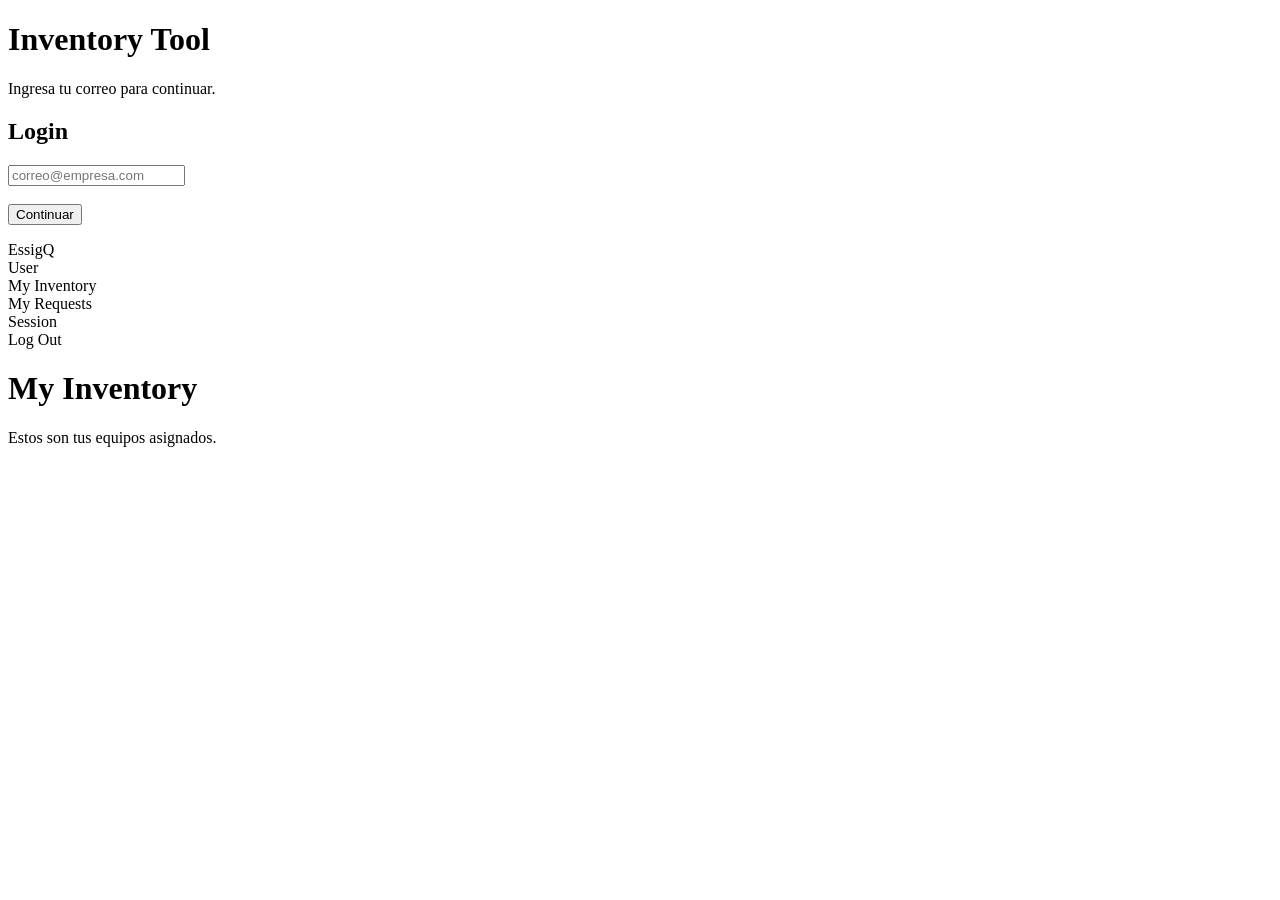
==== commit ec3db8a6: "f: separacion de hmtl" ====
--- a/index.html
+++ b/index.html
@@ -2,97 +2,8 @@
 <html>
 <head>
   <base target="_top">
-  <style>
-    body { margin: 0; font-family: Arial, sans-serif; background: #f5f7fb; color: #172033; }
-    .login-page { max-width: 480px; margin: 80px auto; padding: 0 24px; }
-    .app { display: none; min-height: 100vh; }
-    .sidebar { width: 250px; background: #07142f; color: white; padding: 28px 20px; position: fixed; top: 0; left: 0; bottom: 0; }
-    .logo { font-size: 28px; font-weight: bold; margin-bottom: 42px; }
-    .menu-title { font-size: 12px; color: #8ea0c7; margin: 28px 0 10px; text-transform: uppercase; }
-    .menu-item { padding: 12px 14px; border-radius: 10px; margin-bottom: 8px; cursor: pointer; color: #dbe4ff; }
-    .menu-item:hover, .menu-item.active { background: #2563eb; color: white; }
-    .main { margin-left: 290px; padding: 40px; }
-    .header { display: flex; justify-content: space-between; align-items: center; margin-bottom: 28px; }
-    .header h1 { margin: 0; font-size: 32px; }
-    .header p, p { color: #667085; }
-    .card { background: white; border-radius: 16px; padding: 24px; box-shadow: 0 8px 24px rgba(16,24,40,.08); margin-top: 24px; overflow-x: auto; }
-    .button { background: #2563eb; color: white; border: none; border-radius: 10px; padding: 12px 18px; font-size: 15px; cursor: pointer; }
-    .button:hover { background: #1d4ed8; }
-    input { width: 100%; padding: 12px; margin-top: 18px; border: 1px solid #d0d5dd; border-radius: 10px; font-size: 14px; box-sizing: border-box; }
-    table { width: 100%; border-collapse: collapse; margin-top: 18px; min-width: 900px; }
-    th { background: #eef2ff; text-align: left; padding: 12px; font-size: 13px; }
-    td { padding: 12px; border-top: 1px solid #eaecf0; font-size: 14px; }
-    .badge { padding: 5px 10px; border-radius: 999px; font-size: 12px; font-weight: bold; display: inline-block; }
-    .available { background: #dcfce7; color: #166534; }
-    .assigned { background: #dbeafe; color: #1e40af; }
-    .empty { color: #667085; padding: 20px 0; }
-    .user-info { color: #667085; font-size: 14px; }
-    .notification-overlay{display:none; position:fixed; inset:0; background:rgba(0,0,0,.35); z-index:2000; justify-content:center; align-items:center; }
-    .notification-box{ width:360px; background:#fff; border-radius:18px; padding:28px; text-align:center; box-shadow:0 12px 40px rgba(0,0,0,.18); }
-    .notification-icon{ width:72px; height:72px; border-radius:50%; background:#dcfce7; color:#15803d; font-size:42px; display:flex; align-items:center;              justify-content:center;  margin:0 auto 18px; }
-    .notification-title{ font-size:22px; font-weight:bold; margin-bottom:10px; }      
-    .notification-text{ color:#667085; }
-    .action-buttons{display:flex; gap:8px; }
-    .icon-btn{width:36px; height:36px; border:none; border-radius:10px; cursor:pointer; font-size:18px; font-weight:bold; transition:.2s; }
-    .icon-btn:hover{transform:scale(1.08); }
-    .btn-approve{background:#DCFCE7; color:#15803D; }
-    .btn-reject{background:#FEE2E2; color:#DC2626; }
-    .btn-assign{background:#FEF3C7; color:#D97706; }
-    .assign-overlay{display: none; position: fixed; inset: 0; background: rgba(15, 23, 42, 0.35); z-index: 2500; justify-content: center; align-items: center; }
-    .assign-box{width: 520px; max-width: calc(100% - 40px); background: white; border-radius: 18px; padding: 28px; box-shadow: 0 20px 50px rgba(15, 23, 42, 0.18); }
-    .assign-header{display: flex; justify-content: space-between; align-items: center; margin-bottom: 18px; }
-    .assign-title{font-size: 22px; font-weight: bold; }
-    .assign-close{border: none; background: #f1f5f9; width: 34px; height: 34px; border-radius: 10px; cursor: pointer; font-size: 18px; }
-    .assign-count{background: #fef3c7; color: #92400e; border-radius: 999px; padding: 7px 12px; display: inline-block; font-weight: bold; margin-bottom: 16px; }
-    .available-assets-list{ display: flex; flex-direction: column; gap: 10px; margin-top: 16px; max-height: 280px; overflow-y: auto; }
-    .available-asset-option{display: flex; gap: 12px; align-items: flex-start; padding: 14px; border: 1px solid #e5e7eb; border-radius: 12px; cursor: pointer; }
-    .available-asset-option:hover{background: #f8fafc; }
-    .available-asset-option input{width: auto; margin: 3px 0 0; }
-    .request-tabs{display: flex; gap: 10px; margin-bottom: 22px; border-bottom: 1px solid #e5e7eb; }
-    .request-tab{background: transparent; color: #667085; border: none; border-bottom: 3px solid transparent; padding: 12px 16px; font-size: 15px; font-weight: bold;  cursor: pointer; }
-    .request-tab:hover{color: #2563eb; }
-    .request-tab.active{color: #2563eb; border-bottom-color: #2563eb; }
-    .btn-view{background: #dbeafe; color: #2563eb; }
-    .inventory-summary{display: grid; grid-template-columns: repeat(auto-fit, minmax(170px, 1fr)); gap: 14px; margin-top: 18px; }
-    .summary-card{background: #ffffff; border: 1px solid #e8ecf2; border-radius: 16px; padding: 18px; box-shadow: 0 4px 14px rgba(15, 23, 42, 0.04); }
-    .summary-device{font-size: 14px; color: #667085; margin-bottom: 8px; }
-    .summary-total{font-size: 30px; font-weight: 700; color: #172033; line-height: 1; }
-    .summary-available{font-size: 13px; color: #15803d; margin-top: 8px; }
-    .team-members-grid{display: grid; grid-template-columns: repeat(auto-fit, minmax(310px, 1fr)); gap: 18px; margin-top: 20px; }
-    .team-member-card{background: #ffffff; border: 1px solid #e7ebf2; border-radius: 18px; padding: 20px; box-shadow: 0 6px 18px rgba(15, 23, 42, 0.05); }
-    .team-member-header{display: flex; align-items: center; gap: 14px; padding-bottom: 16px; border-bottom: 1px solid #eef1f5; }
-    .team-member-avatar{width: 48px; height: 48px; border-radius: 50%; background: #dbeafe; color: #2563eb; display: flex; align-items: center; justify-content: center; font-size: 18px; font-weight: 700; flex-shrink: 0; }
-    .team-member-name{font-size: 17px; font-weight: 700; color: #172033; }
-    .team-member-email{margin-top: 3px; color: #667085; font-size: 13px; }
-    .team-member-stats{display: flex; gap: 10px; margin-top: 16px; }
-    .team-stat{flex: 1; background: #f8fafc; border-radius: 12px; padding: 12px; }
-    .team-stat-number{font-size: 22px; font-weight: 700; color: #172033; }
-    .team-stat-label{margin-top: 3px; color: #667085; font-size: 12px; }
-    .team-card-section{margin-top: 18px; }
-    .team-card-section-title{margin-bottom: 10px; font-size: 13px; font-weight: 700; color: #344054; text-transform: uppercase; letter-spacing: 0.04em; }
-    .team-item-list{display: flex; flex-direction: column; gap: 8px; }
-    .team-list-item{background: #f8fafc; border: 1px solid #eef1f5; border-radius: 10px; padding: 10px 12px; }
-    .team-item-title{font-size: 14px; font-weight: 600; color: #172033; }
-    .team-item-meta{margin-top: 3px; font-size: 12px; color: #667085; }
-    .team-empty-text{color: #98a2b3; font-size: 13px; }
-    .team-member-actions{display: grid; grid-template-columns: 1fr 1fr; gap: 10px; margin-top: 16px; }
-    .team-action-button{background: #f1f5f9; color: #2563eb; border: 1px solid #dbe3ef; border-radius: 10px; padding: 11px 12px; font-size: 13px; font-weight: 600;cursor: pointer; }
-    .team-action-button:hover{background: #e8f0ff; }
-    .inventory-main-stats{display: grid; grid-template-columns: repeat(3, minmax(160px, 1fr)); gap: 16px; margin-top: 18px; }
-    .inventory-main-stat{background: #f8fafc; border: 1px solid #e7ebf2; border-radius: 16px; padding: 20px; }
-    .inventory-main-number{font-size: 34px; font-weight: 700; color: #172033; }
-    .inventory-main-label{margin-top: 6px; font-size: 13px; font-weight: 600; color: #667085; }
-    .inventory-device-grid{display: grid; grid-template-columns: repeat(auto-fill, minmax(145px, 1fr)); gap: 10px; margin-top: 18px; }
-    .device-summary-card{background: #ffffff; border: 1px solid #e7ebf2; border-radius: 14px; padding: 13px 14px; min-height: 108px; text-align: left; cursor: pointer;transition: all .2s ease; }
-    .device-summary-name{display: flex; align-items: center; gap: 6px; color: #475467; font-size: 13px; font-weight: 600; line-height: 1.2; }
-    .device-summary-total{margin-top: 10px; font-size: 25px; font-weight: 700; line-height: 1; color: #172033; }
-    .device-summary-label{display: inline; margin-left: 4px; font-size: 11px; color: #98a2b3; }
-    .device-summary-available{margin-top: 7px; font-size: 12px; font-weight: 600; color: #15803d; }
-    .assign-user-button{width:38px; height:38px; border:none; border-radius:10px; background:#eef4ff; color:#2563eb; font-size:18px; font-weight:700; cursor:pointer;transition:.2s; }
-    .assign-user-button:hover{background:#2563eb; color:white; transform:scale(1.08); }
-    .assign-user-row{padding:12px; margin-top:8px; border:1px solid #E4E7EC; border-radius:10px; cursor:pointer; transition:.2s; }
-    .assign-user-row:hover{background:#EEF4FF; border-color:#2563EB; }
-  </style>
+  
+  <?!= include("Styles"); ?>
 </head>
 
 <body>
@@ -141,2009 +52,7 @@
     </main>
   </div>
 
-  <script>
-    let currentRequestType = null;
-    let currentUser = null;
-    let currentData = [];
-    let availableUsers = [];
-    let currentRequests = [];
-    let currentRequestView = "active";
-    let currentMyRequestView = "active";
-    let currentAssignRequest = null;
-    let currentAvailableAssets = [];
-    let inventoryAssignmentMode = false;
-    let currentDirectAssignAsset = null;
-    let selectedDirectAssignUser = null;
-    
-    const appCache = {myInventory: null, adminInventory: null, myRequests: null, adminRequests: null, users: null};
-
-    function clearCache() {
-      Object.keys(appCache).forEach(key => {appCache[key] = null; });
-    }
-
-    const DEVICE_TYPES = [
-      "Laptop",
-      "GE Laptop",
-      "PC",
-      "Monitor",
-      "Dock",
-      "Mouse",
-      "Keyboard",
-      "Headset",
-      "Webcam",
-      "YubiKey",
-      "Lock Cable",
-      "UPS (No Break)",
-      "Other"
-    ];
-
-    function loginUser() {
-      const email = document.getElementById("emailInput").value.trim();
-      const message = document.getElementById("loginMessage");
-
-      if (!email) {
-        message.textContent = "Ingresa un correo.";
-        return;
-      }
-
-      message.textContent = "Validando usuario...";
-
-      google.script.run
-        .withSuccessHandler(function(user) {
-          if (!user) {
-            message.textContent = "Usuario no encontrado.";
-            return;
-          }
-
-          currentUser = user;
-
-          document.getElementById("loginPage").style.display = "none";
-          document.getElementById("app").style.display = "block";
-          document.getElementById("userInfo").textContent = `${user.Name} | ${user.Team}`;
-
-          // Reset admin menu every login
-          document.getElementById("adminMenu").style.display = "none";
-
-          const role = String(user.Role || "").toLowerCase().trim();
-
-          document.getElementById("menuUsers").style.display = "none";
-
-          if (role === "team_admin") {
-            document.getElementById("adminMenu").style.display = "block";
-            document.getElementById("menuAdminInventory").textContent = "Team Inventory";
-            document.getElementById("menuAdminRequests").textContent = "Team Requests";
-
-            document.getElementById("menuAdminInventory").onclick = showTeamInventory;
-            document.getElementById("menuAdminRequests").onclick = showAdminRequests;
-          }
-
-          if (role === "system_admin") {
-            document.getElementById("adminMenu").style.display = "block";
-            document.getElementById("menuUsers").style.display = "block";
-            document.getElementById("menuAdminInventory").textContent = "Inventory";
-            document.getElementById("menuAdminRequests").textContent = "Requests";
-
-            document.getElementById("menuAdminInventory").onclick = showAdminInventory;
-            document.getElementById("menuAdminRequests").onclick = showAdminRequests;
-          }
-
-          showMyInventory();
-        })
-        .withFailureHandler(function(error) {
-          message.textContent = "Error validando usuario: " + error.message;
-          console.error(error);
-        })
-        .getUserByEmail(email);
-    }
-
-    function setActiveMenu(activeId) {
-      document.querySelectorAll(".menu-item").forEach(item => item.classList.remove("active"));
-      const activeItem = document.getElementById(activeId);
-      if (activeItem) activeItem.classList.add("active");
-    }
-
-    function showMyInventory() {
-      setActiveMenu("menuMyInventory");
-      document.getElementById("pageTitle").textContent = "My Inventory";
-      document.getElementById("pageSubtitle").textContent = "Estos son tus equipos asignados.";
-
-      document.getElementById("content").innerHTML = `
-        <div class="card">
-          <h2>Actions</h2>
-          <div style="display:flex; gap:12px; flex-wrap:wrap;">
-            <button class="button" onclick="openRequestForm('request_equipment')">Request Equipment</button>
-            <button class="button" onclick="openRequestForm('register_equipment')">Register Equipment</button>
-            <button class="button" onclick="openRequestForm('damaged_equipment')">Report Damaged Equipment</button>
-            <button class="button" onclick="openRequestForm('return_equipment')">Return Equipment</button>
-          </div>
-        </div>
-
-        <div class="card">
-          <h2>My Equipment</h2>
-          <input type="text" id="searchInput" placeholder="Buscar en mi inventario..." oninput="filterTable()">
-          <div id="tableArea" class="empty">Cargando inventario...</div>
-        </div>
-      `;
-
-      if (appCache.myInventory !== null) {
-        currentData = appCache.myInventory;
-        renderTable(currentData);
-        return;
-      }
-
-      google.script.run
-        .withSuccessHandler(function(data) {
-          appCache.myInventory = data || [];
-          currentData = appCache.myInventory;
-          renderTable(currentData);
-        })
-        .withFailureHandler(function(error) {
-          document.getElementById("tableArea").innerHTML =
-            "Error cargando inventario: " + error.message;
-
-          console.error(error);
-        })
-        .getMyInventory(currentUser.Email);
-    }
-
-    function showAdminInventory() {
-      setActiveMenu("menuAdminInventory");
-
-      const role = String(currentUser.Role || "").toLowerCase().trim();
-
-      if (role === "team_admin") {
-        document.getElementById("pageTitle").textContent = "Team Inventory";
-        document.getElementById("pageSubtitle").textContent = "Inventario de tu equipo.";
-      } else {
-        document.getElementById("pageTitle").textContent = "Inventory";
-        document.getElementById("pageSubtitle").textContent = "Inventario general de equipos.";
-      }
-
-      document.getElementById("content").innerHTML = `
-        <div class="card">
-          <h2>${role === "team_admin" ? "Team Inventory Overview" : "Inventory Overview"}</h2>
-          <div id="inventorySummary"></div>
-        </div>
-
-        <div class="card" id="inventoryTableCard" style="display:none;">
-          <h2 id="inventoryTableTitle">Available Equipment</h2>
-
-          <input
-            type="text"
-            id="searchInput"
-            placeholder="Search available equipment..."
-            oninput="filterTable()">
-
-          <div id="tableArea"></div>
-        </div>
-      `;
-
-      if (appCache.adminInventory !== null) {
-        currentData = appCache.adminInventory;
-        renderInventorySummary(currentData);
-        return;
-      }
-
-      const successHandler = function(data) {
-        appCache.adminInventory = data || [];
-        currentData = appCache.adminInventory;
-
-        renderInventorySummary(currentData);
-      };
-
-      const failureHandler = function(error) {
-        document.getElementById("tableArea").innerHTML =
-          "Error cargando inventario: " + error.message;
-
-        console.error(error);
-      };
-
-      if (role === "team_admin") {
-        google.script.run
-          .withSuccessHandler(successHandler)
-          .withFailureHandler(failureHandler)
-          .getTeamInventory(currentUser.Email);
-      } else {
-        google.script.run
-          .withSuccessHandler(successHandler)
-          .withFailureHandler(failureHandler)
-          .getAllInventory(currentUser.Email);
-      }
-    }
-
-    function openAdminInventory() {
-      const role = String(currentUser.Role || "").trim().toLowerCase();
-
-      if (role === "team_admin") {
-        showTeamInventory();
-      } else {
-        showAdminInventory();
-      }
-
-    }
-
-    function showTeamInventory() {
-      setActiveMenu("menuAdminInventory");
-      showTeamManagerOverview();
-    }
-
-    function showTeamManagerOverview() {
-      document.getElementById("pageTitle").textContent = "Team Overview";
-
-      document.getElementById("content").innerHTML = `
-        <div class="card">
-          <h2>Team Members</h2>
-
-          <div id="teamMembersArea" class="empty">
-            Loading team information...
-          </div>
-        </div>
-      `;
-
-      loadTeamUsers(function(users) {
-        loadTeamInventoryData(function(inventory) {
-          loadTeamRequestsData(function(requests) {
-            renderTeamMemberCards(
-              users || [],
-              inventory || [],
-              requests || []
-            );
-          });
-        });
-      });
-    }
-
-    function loadTeamUsers(callback) {
-      if (appCache.users !== null) {
-        callback(appCache.users);
-        return;
-      }
-
-      google.script.run
-        .withSuccessHandler(function(users) {
-          appCache.users = users || [];
-          callback(appCache.users);
-        })
-        .withFailureHandler(function(error) {
-          showTeamOverviewError(error);
-        })
-        .getVisibleUsers(currentUser.Email);
-    }
-
-    function loadTeamInventoryData(callback) {
-      if (appCache.adminInventory !== null) {
-        callback(appCache.adminInventory);
-        return;
-      }
-
-      google.script.run
-        .withSuccessHandler(function(inventory) {
-          appCache.adminInventory = inventory || [];
-          callback(appCache.adminInventory);
-        })
-        .withFailureHandler(function(error) {
-          showTeamOverviewError(error);
-        })
-        .getTeamInventory(currentUser.Email);
-    }
-
-    function loadTeamRequestsData(callback) {
-      if (appCache.adminRequests !== null) {
-        callback(appCache.adminRequests);
-        return;
-      }
-
-      google.script.run
-        .withSuccessHandler(function(requests) {
-          appCache.adminRequests = requests || [];
-          callback(appCache.adminRequests);
-        })
-        .withFailureHandler(function(error) {
-          showTeamOverviewError(error);
-        })
-        .getVisibleRequests(currentUser.Email);
-    }
-
-    function showTeamOverviewError(error) {
-      const container = document.getElementById("teamMembersArea");
-
-      if (container) {
-        container.innerHTML =
-          "Error loading team information: " + error.message;
-      }
-
-      console.error(error);
-    }
-
-    function renderTeamMemberCards(users, inventory, requests) {
-      const container = document.getElementById("teamMembersArea");
-
-      if (!container) {
-        return;
-      }
-
-      if (!users || users.length === 0) {
-        container.innerHTML = `
-          <p class="empty">No team members found.</p>
-        `;
-        return;
-      }
-
-      const cards = users.map(user => {
-        const userName = String(user.Name || "").trim();
-        const normalizedUserName = userName.toLowerCase();
-
-        const userAssets = inventory.filter(asset =>
-          String(asset.Assignee || "")
-            .trim()
-            .toLowerCase() === normalizedUserName
-        );
-
-        const userRequests = requests.filter(request =>
-          String(request.Requested_name || "")
-            .trim()
-            .toLowerCase() === normalizedUserName
-        );
-
-        const pendingRequests = userRequests.filter(request =>
-          String(request.Status || "")
-            .trim()
-            .toLowerCase() === "pending"
-        );
-
-        const initials = getUserInitials(userName);
-        
-        return `
-          <div class="team-member-card">
-            <div class="team-member-header">
-              <div class="team-member-avatar">
-                ${initials}
-              </div>
-
-              <div>
-                <div class="team-member-name">
-                  ${userName || "Unnamed User"}
-                </div>
-
-                <div class="team-member-email">
-                  ${user.Email || ""}
-                </div>
-              </div>
-            </div>
-
-            <div class="team-member-stats">
-              <div class="team-stat">
-                <div class="team-stat-number">
-                  ${userAssets.length}
-                </div>
-
-                <div class="team-stat-label">
-                  Assigned equipment
-                </div>
-              </div>
-
-              <div class="team-stat">
-                <div class="team-stat-number">
-                  ${pendingRequests.length}
-                </div>
-
-                <div class="team-stat-label">
-                  Active requests
-                </div>
-              </div>
-            </div>
-
-            <div class="team-member-actions">
-              <button
-                class="team-action-button"
-                onclick="openTeamEquipment('${user.Email}')">
-                💻 Equipment
-              </button>
-
-              <button
-                class="team-action-button"
-                onclick="openTeamRequests('${user.Email}')">
-                📝 Requests
-              </button>
-            </div>
-          </div>
-        `;
-      }).join("");
-
-      container.className = "team-members-grid";
-      container.innerHTML = cards;
-    }
-
-    function openTeamEquipment(userEmail) {
-      const users = appCache.users || [];
-      const inventory = appCache.adminInventory || [];
-
-      const selectedUser = users.find(user =>
-        String(user.Email || "")
-          .trim()
-          .toLowerCase() ===
-        String(userEmail || "")
-          .trim()
-          .toLowerCase()
-      );
-
-      if (!selectedUser) {
-        alert("User not found.");
-        return;
-      }
-
-      const userName = String(selectedUser.Name || "")
-        .trim()
-        .toLowerCase();
-
-      const userAssets = inventory.filter(asset =>
-        String(asset.Assignee || "")
-          .trim()
-          .toLowerCase() === userName
-      );
-
-      const modal = document.getElementById("teamEquipmentModal");
-      const title = document.getElementById("teamEquipmentTitle");
-      const content = document.getElementById("teamEquipmentContent");
-
-      title.textContent =
-        `${selectedUser.Name || "User"} — Assigned Equipment`;
-
-      if (userAssets.length === 0) {
-        content.innerHTML = `
-          <p class="empty">No assigned equipment found.</p>
-        `;
-
-        modal.style.display = "flex";
-        return;
-      }
-
-      content.innerHTML = `
-        <div class="assign-count">
-          ${userAssets.length} assigned
-        </div>
-
-        <div class="available-assets-list">
-          ${userAssets.map(asset => {
-            const description = [
-              asset.Brand || "",
-              asset.Model || ""
-            ]
-              .filter(Boolean)
-              .join(" ");
-
-            const serialNumber =
-              asset.SN || "No serial number";
-
-            const internalSN =
-              asset["Internal SN"] || "No internal SN";
-
-            return `
-              <div class="available-asset-option">
-                <div>
-                  <strong>${asset.Device || "Equipment"}</strong>
-
-                  <div class="team-item-meta">
-                    ${description || "No brand or model"}
-                  </div>
-
-                  <div class="team-item-meta">
-                    SN: ${serialNumber}
-                  </div>
-
-                  <div class="team-item-meta">
-                    Internal SN: ${internalSN}
-                  </div>
-                </div>
-              </div>
-            `;
-          }).join("")}
-        </div>
-      `;
-
-      modal.style.display = "flex";
-    }
-
-    function closeTeamEquipment() {
-      document.getElementById("teamEquipmentModal").style.display = "none";
-    }
-
-    function openTeamRequests(userEmail) {
-      const users = appCache.users || [];
-      const requests = appCache.adminRequests || [];
-
-      const normalizedEmail = String(userEmail || "")
-        .trim()
-        .toLowerCase();
-
-      const selectedUser = users.find(user =>
-        String(user.Email || "")
-          .trim()
-          .toLowerCase() === normalizedEmail
-      );
-
-      if (!selectedUser) {
-        alert("User not found.");
-        return;
-      }
-
-      const userName = String(selectedUser.Name || "")
-        .trim()
-        .toLowerCase();
-
-      const pendingRequests = requests.filter(request =>
-        String(request.Requested_name || "")
-          .trim()
-          .toLowerCase() === userName &&
-        String(request.Status || "")
-          .trim()
-          .toLowerCase() === "pending"
-      );
-
-      const modal = document.getElementById("teamRequestsModal");
-      const title = document.getElementById("teamRequestsTitle");
-      const content = document.getElementById("teamRequestsContent");
-
-      title.textContent =
-        `${selectedUser.Name || "User"} — Active Requests`;
-
-      if (pendingRequests.length === 0) {
-        content.innerHTML = `
-          <p class="empty">No active requests found.</p>
-        `;
-
-        modal.style.display = "flex";
-        return;
-      }
-
-      content.innerHTML = `
-        <div class="assign-count">
-          ${pendingRequests.length} active
-        </div>
-
-        <div class="available-assets-list">
-          ${pendingRequests.map(request => {
-            const requestType = formatRequestType(
-              request.Request_type
-            );
-
-            return `
-              <div class="available-asset-option">
-                <div style="width:100%;">
-                  <div style="display:flex; justify-content:space-between; gap:12px;">
-                    <strong>
-                      ${requestType || "Request"}
-                    </strong>
-
-                    <span class="badge assigned">
-                      ${request.Status || "Pending"}
-                    </span>
-                  </div>
-
-                  <div class="team-item-meta">
-                    Request ID: ${request.Request_id || ""}
-                  </div>
-
-                  <div class="team-item-meta">
-                    Device: ${request.Device || "Not specified"}
-                  </div>
-
-                  <div class="team-item-meta">
-                    Quantity: ${request.Quantity || 1}
-                  </div>
-
-                  ${
-                    request.Comments
-                      ? `
-                        <div class="team-item-meta">
-                          Comments: ${request.Comments}
-                        </div>
-                      `
-                      : ""
-                  }
-                </div>
-              </div>
-            `;
-          }).join("")}
-        </div>
-      `;
-
-      modal.style.display = "flex";
-    }
-
-    function closeTeamRequests() {
-      document.getElementById("teamRequestsModal").style.display = "none";
-    }
-
-    function getUserInitials(name) {
-      const parts = String(name || "")
-        .trim()
-        .split(/\s+/)
-        .filter(Boolean);
-
-      if (parts.length === 0) {
-        return "?";
-      }
-
-      if (parts.length === 1) {
-        return parts[0].charAt(0).toUpperCase();
-      }
-
-      return (
-        parts[0].charAt(0) +
-        parts[parts.length - 1].charAt(0)
-      ).toUpperCase();
-    }
-
-    function formatRequestType(requestType) {
-      return String(requestType || "")
-        .replace(/_/g, " ")
-        .replace(/\b\w/g, letter => letter.toUpperCase());
-    }
-    
-    function renderInventorySummary(data) {
-      const container = document.getElementById("inventorySummary");
-
-      if (!container) {
-        return;
-      }
-
-      if (!data || data.length === 0) {
-        container.innerHTML = `
-          <p class="empty">No inventory data available.</p>
-        `;
-        return;
-      }
-
-      const summary = {};
-
-      let totalAssets = 0;
-      let totalAvailable = 0;
-      let totalDamaged = 0;
-
-      data.forEach(asset => {
-        const device =
-          String(asset.Device || "Other").trim() || "Other";
-
-        const assignee = String(asset.Assignee || "")
-          .trim()
-          .toLowerCase();
-
-        totalAssets += 1;
-
-        if (assignee === "available") {
-          totalAvailable += 1;
-        }
-
-        if (assignee === "damaged") {
-          totalDamaged += 1;
-        }
-
-        if (!summary[device]) {
-          summary[device] = {
-            total: 0,
-            available: 0
-          };
-        }
-
-        summary[device].total += 1;
-
-        if (assignee === "available") {
-          summary[device].available += 1;
-        }
-      });
-
-      const deviceCards = Object.entries(summary)
-        .sort((a, b) => a[0].localeCompare(b[0]))
-        .map(([device, counts]) => `
-          <button
-            class="device-summary-card"
-            onclick="filterInventoryByDevice('${device.replace(/'/g, "\\'")}')">
-
-            <div class="device-summary-name">
-              ${getDeviceIcon(device)}
-              <span>${device}</span>
-            </div>
-
-            <div class="device-summary-total">
-              ${counts.total}
-              <span class="device-summary-label">Total</span>
-            </div>
-
-            <div class="device-summary-available">
-              ${counts.available} available
-            </div>
-          </button>
-        `)
-        .join("");
-
-      container.innerHTML = `
-        <div class="inventory-main-stats">
-          <div class="inventory-main-stat">
-            <div class="inventory-main-number">
-              ${totalAssets}
-            </div>
-
-            <div class="inventory-main-label">
-              Total Assets
-            </div>
-          </div>
-
-          <div class="inventory-main-stat">
-            <div class="inventory-main-number">
-              ${totalAvailable}
-            </div>
-
-            <div class="inventory-main-label">
-              Available
-            </div>
-          </div>
-
-          <div class="inventory-main-stat">
-            <div class="inventory-main-number">
-              ${totalDamaged}
-            </div>
-
-            <div class="inventory-main-label">
-              Damaged
-            </div>
-          </div>
-        </div>
-
-        <div class="inventory-device-grid">
-          ${deviceCards}
-        </div>
-      `;
-    }
-
-    function getDeviceIcon(device) {
-      const normalizedDevice = String(device || "")
-        .trim()
-        .toLowerCase();
-
-      const icons = {
-        "laptop": "💻",
-        "ge laptop": "💻",
-        "pc": "🖥️",
-        "monitor": "🖥️",
-        "dock": "🔌",
-        "mouse": "🖱️",
-        "keyboard": "⌨️",
-        "headset": "🎧",
-        "webcam": "📷",
-        "yubikey": "🔑",
-        "lock cable": "🔒",
-        "ups (no break)": "🔋"
-      };
-
-      return icons[normalizedDevice] || "⚙️";
-    }
-
-    function filterInventoryByDevice(device) {
-      const normalizedDevice = String(device || "")
-        .trim()
-        .toLowerCase();
-
-      const fullInventory = appCache.adminInventory || [];
-
-      const filteredData = fullInventory.filter(asset => {
-        const assetDevice = String(asset.Device || "")
-          .trim()
-          .toLowerCase();
-
-        const assignee = String(asset.Assignee || "")
-          .trim()
-          .toLowerCase();
-
-        return (
-          assetDevice === normalizedDevice &&
-          assignee === "available"
-        );
-      });
-
-      // La búsqueda posterior también se limita a estos disponibles.
-      currentData = filteredData;
-
-      const tableCard = document.getElementById("inventoryTableCard");
-      const tableTitle = document.getElementById("inventoryTableTitle");
-      const searchInput = document.getElementById("searchInput");
-
-      if (tableCard) {
-        tableCard.style.display = "block";
-      }
-
-      if (tableTitle) {
-        tableTitle.textContent = `${device} — Available`;
-      }
-
-      if (searchInput) {
-        searchInput.value = "";
-        searchInput.placeholder = `Search available ${device}...`;
-      }
-
-      inventoryAssignmentMode = true;
-
-      renderTable(filteredData);
-
-      if (tableCard) {
-        tableCard.scrollIntoView({
-          behavior: "smooth",
-          block: "start"
-        });
-      }
-    }
-
-    function showMyRequests() {
-      setActiveMenu("menuMyRequests");
-
-      document.getElementById("pageTitle").textContent = "My Requests";
-      document.getElementById("pageSubtitle").textContent =
-        "Aquí aparecen tus solicitudes.";
-
-      document.getElementById("content").innerHTML = `
-        <div class="card">
-          <div class="request-tabs">
-            <button
-              id="myActiveRequestsTab"
-              class="request-tab active"
-              onclick="showMyActiveRequests()">
-              Active Requests
-            </button>
-
-            <button
-              id="myRequestHistoryTab"
-              class="request-tab"
-              onclick="showMyRequestHistory()">
-              Request History
-            </button>
-          </div>
-
-          <div id="requestsTable">
-            Loading requests...
-          </div>
-        </div>
-      `;
-
-      currentMyRequestView = "active";
-
-      if (appCache.myRequests !== null) {
-        renderMyRequestsView();
-        return;
-      }
-
-      google.script.run
-        .withSuccessHandler(function(requests) {
-          appCache.myRequests = requests || [];
-          renderMyRequestsView();
-        })
-        .withFailureHandler(function(error) {
-          document.getElementById("requestsTable").innerHTML =
-            "Error loading requests: " + error.message;
-
-          console.error(error);
-        })
-        .getMyRequests(currentUser.Email);
-    }
-
-    function showMyActiveRequests() {
-      currentMyRequestView = "active";
-      renderMyRequestsView();
-    }
-
-    function showMyRequestHistory() {
-      currentMyRequestView = "history";
-      renderMyRequestsView();
-    }
-
-    function renderMyRequestsView() {
-      const requests = appCache.myRequests || [];
-
-      const activeTab = document.getElementById("myActiveRequestsTab");
-      const historyTab = document.getElementById("myRequestHistoryTab");
-
-      if (activeTab && historyTab) {
-        activeTab.classList.toggle(
-          "active",
-          currentMyRequestView === "active"
-        );
-
-        historyTab.classList.toggle(
-          "active",
-          currentMyRequestView === "history"
-        );
-      }
-
-      const filteredRequests = requests.filter(request => {
-        const status = String(request.Status || "")
-          .trim()
-          .toLowerCase();
-
-        if (currentMyRequestView === "active") {
-          return status === "pending";
-        }
-
-        return status === "approved" || status === "rejected";
-      });
-
-      renderRequestsTable(
-        filteredRequests,
-        "requestsTable",
-        false,
-        false
-      );
-    }
-
-    function renderRequestsTable(requests, containerId, showRequestedBy, showActions) {
-      const container = document.getElementById(containerId);
-
-      if (!requests || requests.length === 0) {
-        container.innerHTML = `<p class="empty">No requests found.</p>`;
-        return;
-      }
-
-      container.innerHTML = `
-        <table>
-          <thead>
-            <tr>
-              <th>Request ID</th>
-              <th>Type</th>
-              ${showRequestedBy ? "<th>Requested By</th>" : ""}
-              <th>Status</th>
-              <th>Device</th>
-              <th>Quantity</th>
-              <th>Created</th>
-              <th>Comments</th>
-              ${showActions ? "<th>Actions</th>" : ""}
-            </tr>
-          </thead>
-          <tbody>
-            ${requests.map(request => `
-              <tr>
-                <td>${request.Request_id || ""}</td>
-                <td>${request.Request_type || ""}</td>
-                ${showRequestedBy ? `<td>${request.Requested_name || ""}</td>` : ""}
-                <td><span class="badge assigned">${request.Status || ""}</span></td>
-                <td>${request.Device || ""}</td>
-                <td>${request.Quantity || ""}</td>
-                <td>${request.Created_at || ""}</td>
-                <td>${request.Comments || ""}</td>
-                ${showActions ? `
-                  <td>
-                    ${String(request.Status || "").toLowerCase() === "pending" ? `
-                      <div class="action-buttons">
-
-                        ${request.Request_type === "register_equipment" ? `
-                          <button
-                            class="icon-btn btn-view"
-                            title="View Details"
-                            onclick="openRequestDetails('${request.Request_id}')">
-                            👁
-                          </button>
-                        ` : ""}
-
-                        ${request.Request_type !== "request_equipment" ? `
-                          <button
-                            class="icon-btn btn-approve"
-                            title="Approve"
-                            onclick="reviewRequestFromUI('${request.Request_id}','approve')">
-                            ✓
-                          </button>
-                        ` : ""}
-
-                        ${request.Request_type === "request_equipment" ? `
-                          <button
-                            class="icon-btn btn-assign"
-                            title="Assign Equipment"
-                            onclick="openAssignEquipment('${request.Request_id}')">
-                            +
-                          </button>
-                        ` : ""}
-
-                        <button
-                          class="icon-btn btn-reject"
-                          title="Reject"
-                          onclick="reviewRequestFromUI('${request.Request_id}','reject')">
-                          ✕
-                        </button>
-                                                
-                      </div>
-                    ` : ""}
-                  </td>
-                ` : ""}
-              </tr>
-            `).join("")}
-          </tbody>
-        </table>
-      `;
-    }
-
-    function reviewRequestFromUI(requestId, decision) {
-      google.script.run
-        .withSuccessHandler(function() {
-          clearCache();
-          showAdminRequests();
-        })
-        .withFailureHandler(function(error) {
-          alert("Error reviewing request: " + error.message);
-          console.error(error);
-        })
-        .reviewRequest(requestId, decision, currentUser.Email);
-    }
-
-    function showAdminRequests() {
-      setActiveMenu("menuAdminRequests");
-
-      const role = String(currentUser.Role || "")
-        .toLowerCase()
-        .trim();
-
-      document.getElementById("pageTitle").textContent =
-        role === "team_admin"
-          ? "Team Requests"
-          : "Requests";
-
-      document.getElementById("pageSubtitle").textContent =
-        role === "team_admin"
-          ? "Solicitudes de tu equipo."
-          : "Todas las solicitudes.";
-
-      document.getElementById("content").innerHTML = `
-        <div class="card">
-          <div class="request-tabs">
-            <button
-              id="activeRequestsTab"
-              class="request-tab active"
-              onclick="showActiveRequests()">
-              Active Requests
-            </button>
-
-            <button
-              id="requestHistoryTab"
-              class="request-tab"
-              onclick="showRequestHistory()">
-              Request History
-            </button>
-          </div>
-
-          <div id="adminRequestsTable">
-            Loading requests...
-          </div>
-        </div>
-      `;
-
-      if (appCache.adminRequests !== null) {
-        currentRequests = appCache.adminRequests;
-        currentRequestView = "active";
-        renderAdminRequestsView();
-        return;
-      }
-
-      google.script.run
-        .withSuccessHandler(function(requests) {
-
-          appCache.adminRequests = requests || [];
-
-          currentRequests = appCache.adminRequests;
-          currentRequestView = "active";
-
-          renderAdminRequestsView();
-
-        })
-        .withFailureHandler(function(error) {
-
-          document.getElementById("adminRequestsTable").innerHTML =
-            "Error loading requests: " + error.message;
-
-          console.error(error);
-
-        })
-        .getVisibleRequests(currentUser.Email);
-    }
-
-    function showUsers() {
-      setActiveMenu("menuUsers");
-
-      document.getElementById("pageTitle").textContent = "Users";
-      document.getElementById("pageSubtitle").textContent = "Usuarios disponibles.";
-
-      document.getElementById("content").innerHTML = `
-        <div class="card">
-          <h2>Users</h2>
-          <div id="usersTable">Loading users...</div>
-        </div>
-      `;
-
-      if (appCache.users !== null) {
-        renderUsersTable(appCache.users);
-        return;
-      }
-
-      google.script.run
-        .withSuccessHandler(function(users) {
-          appCache.users = users || [];
-          renderUsersTable(appCache.users);
-        })
-        .withFailureHandler(function(error) {
-          document.getElementById("usersTable").innerHTML =
-            "Error loading users.";
-
-          console.error(error);
-        })
-        .getVisibleUsers(currentUser.Email);
-    }
-
-    function renderUsersTable(users) {
-      const container = document.getElementById("usersTable");
-
-      if (!users || users.length === 0) {
-        container.innerHTML = "<p>No users found.</p>";
-        return;
-      }
-
-      container.innerHTML = `
-        <table>
-          <thead>
-            <tr>
-              <th>Name</th>
-              <th>Email</th>
-              <th>Team</th>
-              <th>Role</th>
-            </tr>
-          </thead>
-
-          <tbody>
-            ${users.map(user => `
-              <tr>
-                <td>${user.Name || ""}</td>
-                <td>${user.Email || ""}</td>
-                <td>${user.Team || ""}</td>
-                <td>${user.Role || ""}</td>
-              </tr>
-            `).join("")}
-          </tbody>
-        </table>
-      `;
-    }
-
-    function showActiveRequests() {
-      currentRequestView = "active";
-      renderAdminRequestsView();
-    }
-
-    function showRequestHistory() {
-      currentRequestView = "history";
-      renderAdminRequestsView();
-    }
-
-    function renderAdminRequestsView() {
-      const activeTab = document.getElementById("activeRequestsTab");
-      const historyTab = document.getElementById("requestHistoryTab");
-
-      if (activeTab && historyTab) {
-        activeTab.classList.toggle(
-          "active",
-          currentRequestView === "active"
-        );
-
-        historyTab.classList.toggle(
-          "active",
-          currentRequestView === "history"
-        );
-      }
-
-      const filteredRequests = currentRequests.filter(request => {
-        const status = String(request.Status || "")
-          .trim()
-          .toLowerCase();
-
-        if (currentRequestView === "active") {
-          return status === "pending";
-        }
-
-        return status === "approved" || status === "rejected";
-      });
-
-      renderRequestsTable(
-        filteredRequests,
-        "adminRequestsTable",
-        true,
-        currentRequestView === "active"
-      );
-    }
-
-    function renderTable(data) {
-      const tableArea = document.getElementById("tableArea");
-      if (!tableArea) return;
-
-      if (!data || data.length === 0) {
-        tableArea.innerHTML = `<p class="empty">No se encontraron equipos.</p>`;
-        return;
-      }
-
-      tableArea.innerHTML = `
-        <table>
-          <thead>
-            <tr>
-              <th>Device</th>
-              <th>Brand</th>
-              <th>Model</th>
-              <th>SN</th>
-              <th>Team</th>
-              <th>Internal SN</th>
-              <th>Assignee</th>
-              <th>Labeled</th>
-              ${inventoryAssignmentMode ? '<th style="width:70px;">Assign</th>' : ""}
-            </tr>
-          </thead>
-          <tbody>
-            ${data.map(item => {
-              const assignee = item.Assignee || "Available";
-              const badgeClass = assignee === "Available" ? "available" : "assigned";
-              return `
-                <tr>
-                  <td>${item.Device || ""}</td>
-                  <td>${item.Brand || ""}</td>
-                  <td>${item.Model || ""}</td>
-                  <td>${item.SN || ""}</td>
-                  <td>${item.Team || ""}</td>
-                  <td>${item["Internal SN"] || ""}</td>
-                  <td><span class="badge ${badgeClass}">${assignee}</span></td>
-                  <td>${item.Labeled || ""}</td>
-                  ${inventoryAssignmentMode ? `
-                    <td>
-                      <button
-                        class="assign-user-button"
-                        title="Assign Equipment"
-                        onclick='openDirectAssignModal(${JSON.stringify(item)})'>
-                        👤⁺
-                      </button>
-                    </td>
-                  ` : ""}
-                </tr>
-              `;
-            }).join("")}
-          </tbody>
-        </table>
-      `;
-    }
-
-    function openDirectAssignModal(asset) {
-      currentDirectAssignAsset = asset;
-
-      const modal = document.getElementById("directAssignModal");
-      const content = document.getElementById("directAssignContent");
-
-      if (!modal || !content) {
-        console.error("Direct assignment modal was not found.");
-        return;
-      }
-
-      const identifier =
-        asset["Internal SN"] ||
-        asset.SN ||
-        "No identifier";
-
-      content.innerHTML = `
-        <div class="available-asset-option">
-          <div>
-            <strong>${asset.Device || "Equipment"}</strong>
-
-            <div class="team-item-meta">
-              ${asset.Brand || ""} ${asset.Model || ""}
-            </div>
-
-            <div class="team-item-meta">
-              SN: ${asset.SN || "No serial number"}
-            </div>
-
-            <div class="team-item-meta">
-              Internal SN: ${asset["Internal SN"] || "No internal SN"}
-            </div>
-
-            <div class="team-item-meta">
-              Identifier: ${identifier}
-            </div>
-          </div>
-        </div>
-
-        <div style="margin-top:20px;">
-          <label style="font-weight:600;">
-            Assign to
-          </label>
-
-          <select
-            id="assignUserSelect"
-            onchange="selectAssignUserFromDropdown()"
-            style="
-              width:100%;
-              padding:12px;
-              margin-top:12px;
-              border:1px solid #d0d5dd;
-              border-radius:10px;
-              font-size:14px;
-              background:white;
-            ">
-            <option value="">Select a user...</option>
-          </select>
-        </div>
-
-        <div style="display:flex; justify-content:flex-end; gap:10px; margin-top:22px;">
-          <button
-            class="button"
-            style="background:#667085;"
-            onclick="closeDirectAssignModal()">
-            Cancel
-          </button>
-
-          <button
-            id="directAssignButton"
-            class="button"
-            disabled
-            onclick="confirmDirectAssignment()"
-            style="opacity:.5; cursor:not-allowed;">
-            Assign
-          </button>
-        </div>
-      `;
-      google.script.run
-        .withSuccessHandler(function(users) {
-          availableUsers = users || [];
-          renderAssignUserDropdown();
-        })
-        .getVisibleUsers(currentUser.Email);
-      modal.style.display = "flex";
-    }
-
-    function closeDirectAssignModal() {
-      document.getElementById("directAssignModal").style.display = "none";
-
-      currentDirectAssignAsset = null;
-      selectedDirectAssignUser = null;
-    }
-
-    function renderAssignUserDropdown() {
-      const select = document.getElementById("assignUserSelect");
-
-      if (!select) {
-        return;
-      }
-
-      select.innerHTML = `
-        <option value="">Select a user...</option>
-        ${availableUsers.map(user => `
-          <option value="${user.Email}">
-            ${user.Name} — ${user.Team || "No team"}
-          </option>
-        `).join("")}
-      `;
-    }
-
-    function selectAssignUserFromDropdown() {
-      const select = document.getElementById("assignUserSelect");
-      const assignButton = document.getElementById("directAssignButton");
-
-      selectedDirectAssignUser = availableUsers.find(user =>
-        String(user.Email || "") === String(select?.value || "")
-      ) || null;
-
-      if (assignButton) {
-        assignButton.disabled = !selectedDirectAssignUser;
-        assignButton.style.opacity = selectedDirectAssignUser ? "1" : ".5";
-        assignButton.style.cursor = selectedDirectAssignUser
-          ? "pointer"
-          : "not-allowed";
-      }
-    }
-
-    function confirmDirectAssignment() {
-      if (!currentDirectAssignAsset || !selectedDirectAssignUser) {
-        alert("Please select an asset and a user.");
-        return;
-      }
-
-      const assignButton = document.getElementById("directAssignButton");
-
-      if (assignButton) {
-        assignButton.disabled = true;
-        assignButton.textContent = "Assigning...";
-        assignButton.style.opacity = ".5";
-        assignButton.style.cursor = "not-allowed";
-      }
-
-      google.script.run
-        .withSuccessHandler(function() {
-          closeDirectAssignModal();
-          clearCache();
-
-          document.getElementById("successModal").style.display = "flex";
-
-          setTimeout(function() {
-            document.getElementById("successModal").style.display = "none";
-          }, 1600);
-
-          showAdminInventory();
-        })
-        .withFailureHandler(function(error) {
-          alert("Error assigning equipment: " + error.message);
-
-          if (assignButton) {
-            assignButton.disabled = false;
-            assignButton.textContent = "Assign";
-            assignButton.style.opacity = "1";
-            assignButton.style.cursor = "pointer";
-          }
-
-          console.error(error);
-        })
-        .assignSelectedAssetToUser(
-          currentDirectAssignAsset,
-          selectedDirectAssignUser.Name,
-          selectedDirectAssignUser.Team
-        );
-    }
-
-    function filterTable() {
-      const searchInput = document.getElementById("searchInput");
-      if (!searchInput) return;
-
-      const search = searchInput.value.toLowerCase();
-
-      const filtered = currentData.filter(item =>
-        Object.values(item).some(value => String(value).toLowerCase().includes(search))
-      );
-
-      renderTable(filtered);
-    }
-
-    function logout() {
-      clearCache();
-
-      currentUser = null;
-      currentData = [];
-      currentRequests = [];
-      currentAssignRequest = null;
-      currentAvailableAssets = [];
-
-      document.getElementById("adminMenu").style.display = "none";
-      document.getElementById("app").style.display = "none";
-      document.getElementById("loginPage").style.display = "block";
-      document.getElementById("emailInput").value = "";
-      document.getElementById("loginMessage").textContent = "";
-    }
-
-    function openRequestForm(type) {
-      currentRequestType = type;
-      document.getElementById("requestModal").style.display = "block";
-
-      const title = document.getElementById("requestTitle");
-      const form = document.getElementById("requestForm");
-
-      const deviceOptions = DEVICE_TYPES.map(device =>
-        `<option value="${device}">${device}</option>`
-      ).join("");
-
-      if (type === "request_equipment") {
-        title.textContent = "Request Equipment";
-
-        form.innerHTML = `
-          <label>Device Type *</label>
-          <select id="requestDevice" style="width:100%; padding:12px; margin-top:8px; border:1px solid #d0d5dd; border-radius:10px;">
-            ${deviceOptions}
-          </select>
-
-          <label style="display:block; margin-top:18px;">Quantity *</label>
-          <select id="requestQuantity" style="width:100%; padding:12px; margin-top:8px; border:1px solid #d0d5dd; border-radius:10px;">
-            <option value="1">1</option>
-            <option value="2">2</option>
-            <option value="3">3</option>
-          </select>
-
-          <input id="requestComments" placeholder="Comments">
-        `;
-      }
-
-      if (type === "register_equipment") {
-        title.textContent = "Register Equipment";
-
-        form.innerHTML = `
-          <label>Device Type *</label>
-          <select id="requestDevice" style="width:100%; padding:12px; margin-top:8px; border:1px solid #d0d5dd; border-radius:10px;">
-            ${deviceOptions}
-          </select>
-
-          <input id="requestBrand" placeholder="Brand">
-          <input id="requestModel" placeholder="Model">
-          <input id="requestSN" placeholder="Serial Number">
-          <input id="requestInternalSN" placeholder="Internal SN">
-          <input id="requestComments" placeholder="Comments">
-        `;
-      }
-
-      if (type === "damaged_equipment") {
-        title.textContent = "Report Damaged Equipment";
-
-        form.innerHTML = `
-          <label>Equipment *</label>
-          <select id="requestDevice" style="width:100%; padding:12px; margin-top:8px; border:1px solid #d0d5dd; border-radius:10px;">
-            ${getMyEquipmentOptions()}
-          </select>
-
-          <input id="requestComments" placeholder="Comments">
-        `;
-      }
-
-      if (type === "return_equipment") {
-        title.textContent = "Return Equipment";
-
-        form.innerHTML = `
-          <label>Equipment *</label>
-          <select id="requestDevice" style="width:100%; padding:12px; margin-top:8px; border:1px solid #d0d5dd; border-radius:10px;">
-            ${getMyEquipmentOptions()}
-          </select>
-
-          <input id="requestComments" placeholder="Comments">
-        `;
-      }
-    }
-
-    function getMyEquipmentOptions() {
-      if (!currentData || currentData.length === 0) {
-        return `<option value="">No equipment found</option>`;
-      }
-
-      return currentData.map(item => {
-        const device = item.Device || "";
-        const sn = item.SN || "";
-        const internalSN = item["Internal SN"] || "";
-
-        const label = `${device} | ${item.Brand || ""} ${item.Model || ""} | ${internalSN || sn || ""}`;
-        const brand = item.Brand || "";
-        const model = item.Model || "";
-
-        const value = `${device}||${brand}||${model}||${sn}||${internalSN}`;
-
-        return `<option value="${value}">${label}</option>`;
-      }).join("");
-    }
-
-    function submitRequest() {
-      let selectedDevice = document.getElementById("requestDevice")?.value || "";
-      let selectedBrand = "";
-      let selectedModel = "";
-      let selectedSN = "";
-      let selectedInternalSN = "";
-
-      if (selectedDevice.includes("||")) {
-        const parts = selectedDevice.split("||");
-
-        selectedDevice = parts[0] || "";
-        selectedBrand = parts[1] || "";
-        selectedModel = parts[2] || "";
-        selectedSN = parts[3] || "";
-        selectedInternalSN = parts[4] || "";
-      }
-
-      const request = {
-        Request_type: currentRequestType,
-        Requested_by: currentUser.Email,
-        Requested_name: currentUser.Name,
-        Team: currentUser.Team,
-        Device: selectedDevice,
-        Brand: selectedBrand || document.getElementById("requestBrand")?.value || "",
-        Model: selectedModel || document.getElementById("requestModel")?.value || "",
-        SN: selectedSN || document.getElementById("requestSN")?.value || "",
-        "Internal SN": selectedInternalSN || document.getElementById("requestInternalSN")?.value || "",
-        Quantity: document.getElementById("requestQuantity")?.value || 1,
-        Comments: document.getElementById("requestComments")?.value || ""
-      };
-
-      google.script.run
-        .withSuccessHandler(function() {
-          closeRequestForm();
-          clearCache();
-          document.getElementById("successModal").style.display = "flex";
-
-          setTimeout(function() {
-            document.getElementById("successModal").style.display = "none";
-          }, 1600);
-        })
-
-        .withFailureHandler(function(error) {
-          document.getElementById("requestForm").innerHTML = `<p style="color:#b91c1c; font-weight:bold;">Error submitting request: ${error.message}</p>`;
-          console.error(error);
-        })
-        .createRequest(request);
-    }
-
-    function closeRequestForm() {
-      document.getElementById("requestModal").style.display = "none";
-    }
-
-    function openAssignEquipment(requestId) {
-      const request = currentRequests.find(r =>
-        String(r.Request_id || "").trim() === String(requestId || "").trim()
-      );
-
-      if (!request) {
-        alert("Request not found.");
-        return;
-      }
-
-      currentAssignRequest = request;
-      const modal = document.getElementById("assignModal");
-      const content = document.getElementById("assignModalContent");
-
-      modal.style.display = "flex";
-      content.innerHTML = `<p>Loading available equipment...</p>`;
-
-      google.script.run
-        .withSuccessHandler(function(assets) {
-          const availableAssets = assets || [];
-          currentAvailableAssets = availableAssets;
-
-          if (availableAssets.length === 0) {
-            content.innerHTML = `
-              <div class="assign-count">0 available</div>
-              <p>No available ${request.Device} equipment was found.</p>
-            `;
-            return;
-          }
-          const quantityNeeded = Number(request.Quantity || 1);
-
-          if (availableAssets.length < quantityNeeded) {
-            content.innerHTML = `
-              <div class="assign-count">
-                ${availableAssets.length} available
-              </div>
-
-              <p style="color:#b91c1c; font-weight:bold;">
-                This request needs ${quantityNeeded} equipment(s), but only
-                ${availableAssets.length} are available.
-              </p>
-            `;
-            return;
-          }
-
-          content.innerHTML = `
-            <div class="assign-count">
-              ${availableAssets.length} available
-            </div>
-
-            <p>
-              Select exactly
-              <strong>${quantityNeeded}</strong>
-              equipment(s) to assign to:
-              <strong>${request.Requested_name}</strong>
-            </p>
-
-            <div class="available-assets-list">
-              ${availableAssets.map((asset, index) => {
-                const identifier =
-                  asset["Internal SN"] ||
-                  asset.SN ||
-                  "No identifier";
-
-                return `
-                  <label class="available-asset-option">
-                    <input
-                      type="checkbox"
-                      class="selected-asset-checkbox"
-                      value="${index}">
-
-                    <div>
-                      <strong>${asset.Device || ""}</strong><br>
-                      <span>
-                        ${asset.Brand || ""} ${asset.Model || ""}
-                      </span><br>
-                      <small>${identifier}</small>
-                    </div>
-                  </label>
-                `;
-              }).join("")}
-            </div>
-
-            <button class="button" style="margin-top:18px;"
-              onclick="confirmAssetSelection()">
-              Assign ${quantityNeeded} Equipment
-            </button>
-          `;
-        })
-        .withFailureHandler(function(error) {
-          content.innerHTML = `
-            <p style="color:#b91c1c;">
-              ${error.message}
-            </p>
-          `;
-        })
-        .getAvailableAssetsByDevice(request.Device);
-    }
-
-    function closeAssignModal() {
-      document.getElementById("assignModal").style.display = "none";
-    }
-
-    function confirmAssetSelection() {
-      const quantityNeeded = Number(
-        currentAssignRequest.Quantity || 1
-      );
-
-      const selectedInputs = Array.from(
-        document.querySelectorAll(
-          ".selected-asset-checkbox:checked"
-        )
-      );
-
-      if (selectedInputs.length !== quantityNeeded) {
-        alert(
-          "Please select exactly " +
-          quantityNeeded +
-          " equipment(s)."
-        );
-        return;
-      }
-
-      const selectedAssets = selectedInputs.map(input =>
-        currentAvailableAssets[Number(input.value)]
-      );
-
-      const content = document.getElementById(
-        "assignModalContent"
-      );
-
-      content.innerHTML = `
-        <p>Assigning ${selectedAssets.length} equipment(s)...</p>
-      `;
-
-      assignAssetsOneByOne(selectedAssets, 0);
-    }
-
-    function assignAssetsOneByOne(selectedAssets, currentIndex) {
-      if (currentIndex >= selectedAssets.length) {
-        approveRequestAfterAssignment();
-        return;
-      }
-
-      const asset = selectedAssets[currentIndex];
-
-      google.script.run
-        .withSuccessHandler(function() {
-          assignAssetsOneByOne(
-            selectedAssets,
-            currentIndex + 1
-          );
-        })
-        .withFailureHandler(function(error) {
-          alert(
-            "Error assigning equipment " +
-            (currentIndex + 1) +
-            ": " +
-            error.message
-          );
-
-          console.error(error);
-        })
-        .assignSelectedAssetToUser(
-          asset,
-          currentAssignRequest.Requested_name,
-          currentAssignRequest.Team
-        );
-    }
-
-    function approveRequestAfterAssignment() {
-      google.script.run
-        .withSuccessHandler(function() {
-          clearCache();
-          closeAssignModal();
-
-          document.getElementById(
-            "successModal"
-          ).style.display = "flex";
-
-          setTimeout(function() {
-            document.getElementById(
-              "successModal"
-            ).style.display = "none";
-          }, 1600);
-
-          showAdminRequests();
-        })
-        .withFailureHandler(function(error) {
-          alert(
-            "The equipment was assigned, but the request " +
-            "could not be approved: " +
-            error.message
-          );
-
-          console.error(error);
-        })
-        .approveAssignedRequest(
-          currentAssignRequest.Request_id,
-          currentUser.Email
-        );
-    }
-
-    function openRequestDetails(requestId) {
-      const request = currentRequests.find(item =>
-        String(item.Request_id || "").trim() ===
-        String(requestId || "").trim()
-      );
-
-      if (!request) {
-        alert("Request not found.");
-        return;
-      }
-
-      const modal = document.getElementById("requestDetailsModal");
-      const content = document.getElementById("requestDetailsContent");
-
-      content.innerHTML = `
-        <div style="display:grid; grid-template-columns:140px 1fr; gap:12px 18px;">
-          <strong>Request ID</strong>
-          <span>${request.Request_id || ""}</span>
-
-          <strong>Type</strong>
-          <span>${request.Request_type || ""}</span>
-
-          <strong>Requested By</strong>
-          <span>${request.Requested_name || ""}</span>
-
-          <strong>Team</strong>
-          <span>${request.Team || ""}</span>
-
-          <strong>Status</strong>
-          <span>${request.Status || ""}</span>
-
-          <strong>Device</strong>
-          <span>${request.Device || ""}</span>
-
-          <strong>Brand</strong>
-          <span>${request.Brand || ""}</span>
-
-          <strong>Model</strong>
-          <span>${request.Model || ""}</span>
-
-          <strong>SN</strong>
-          <span>${request.SN || ""}</span>
-
-          <strong>Internal SN</strong>
-          <span>${request["Internal SN"] || ""}</span>
-
-          <strong>Quantity</strong>
-          <span>${request.Quantity || ""}</span>
-
-          <strong>Created</strong>
-          <span>${request.Created_at || ""}</span>
-
-          <strong>Reviewed By</strong>
-          <span>${request.Reviewed_by || ""}</span>
-
-          <strong>Reviewed At</strong>
-          <span>${request.Reviewed_at || ""}</span>
-
-          <strong>Comments</strong>
-          <span>${request.Comments || ""}</span>
-        </div>
-      `;
-
-      modal.style.display = "flex";
-    }
-
-    function closeRequestDetails() {
-      document.getElementById("requestDetailsModal").style.display = "none";
-    }
-  </script>
-
-  <div id="directAssignModal" class="assign-overlay">
-    <div class="assign-box">
-      <div class="assign-header">
-        <div class="assign-title">
-          Assign Equipment
-        </div>
-
-        <button
-          class="assign-close"
-          onclick="closeDirectAssignModal()">
-          ✕
-        </button>
-      </div>
-
-      <div id="directAssignContent"></div>
-    </div>
-  </div>
-
-  <div id="assignModal" class="assign-overlay">
-    <div class="assign-box">
-      <div class="assign-header">
-        <div class="assign-title">Assign Equipment</div>
-
-        <button class="assign-close" onclick="closeAssignModal()">
-          ✕
-        </button>
-      </div>
-
-      <div id="assignModalContent"></div>
-    </div>
-  </div>
-
-  <div id="teamEquipmentModal" class="assign-overlay">
-    <div class="assign-box">
-      <div class="assign-header">
-        <div class="assign-title" id="teamEquipmentTitle">
-          Assigned Equipment
-        </div>
-
-        <button
-          class="assign-close"
-          onclick="closeTeamEquipment()">
-          ✕
-        </button>
-      </div>
-
-      <div id="teamEquipmentContent"></div>
-    </div>
-  </div>
-
-  <div id="teamRequestsModal" class="assign-overlay">
-    <div class="assign-box">
-      <div class="assign-header">
-        <div class="assign-title" id="teamRequestsTitle">
-          Active Requests
-        </div>
-
-        <button
-          class="assign-close"
-          onclick="closeTeamRequests()">
-          ✕
-        </button>
-      </div>
-
-      <div id="teamRequestsContent"></div>
-    </div>
-  </div>
-
-  <div id="requestDetailsModal" class="assign-overlay">
-    <div class="assign-box">
-      <div class="assign-header">
-        <div class="assign-title">Request Details</div>
-
-        <button
-          class="assign-close"
-          onclick="closeRequestDetails()">
-          ✕
-        </button>
-      </div>
-
-      <div id="requestDetailsContent"></div>
-    </div>
-  </div>
-
-  <div id="requestModal" style="display:none; position:fixed; inset:0; background:rgba(0,0,0,.35); z-index:1000;">
-    <div class="card" style="max-width:560px; margin:80px auto;">
-      <h2 id="requestTitle">Request</h2>
-
-      <div id="requestForm"></div>
-
-      <br>
-      <button class="button" id="submitRequestButton" onclick="submitRequest()">Submit</button>
-      <button class="button" id="cancelRequestButton" style="background:#667085;" onclick="closeRequestForm()">Cancel</button>
-    </div>
-  </div>
-
-  <div id="successModal" class="notification-overlay">
-    <div class="notification-box">
-
-      <div class="notification-icon">
-        ✓
-      </div>
-
-      <div class="notification-title">
-        Request Submitted
-      </div>
-
-      <div class="notification-text">
-        Your request has been sent successfully.
-      </div>
-    </div>
-  </div>
+  <?!= include("Modals"); ?>
+  <?!= include("AppScripts"); ?>
 </body>
 </html>
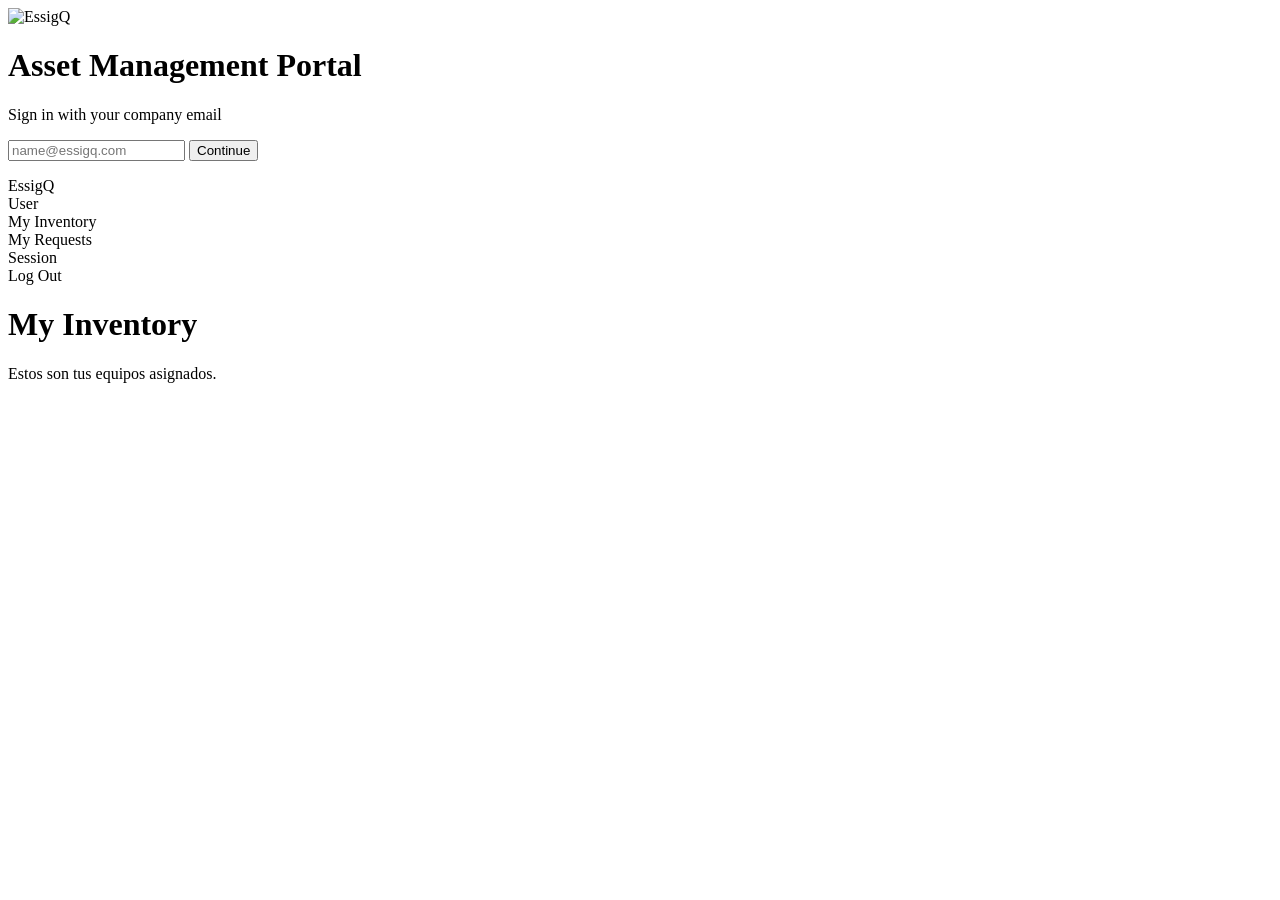
==== commit 3e7bcec4: "final design" ====
--- a/index.html
+++ b/index.html
@@ -8,14 +8,31 @@
 
 <body>
   <div class="login-page" id="loginPage">
-    <h1>Inventory Tool</h1>
-    <p>Ingresa tu correo para continuar.</p>
+    <div class="login-card">
+      <div class="login-logo">
+        <img
+          id="loginLogoImage"
+          alt="EssigQ">
+      </div>
+      
+      <h1 class="login-title">
+        Asset Management Portal
+      </h1>
 
-    <div class="card">
-      <h2>Login</h2>
-      <input type="email" id="emailInput" placeholder="correo@empresa.com">
-      <br><br>
-      <button class="button" onclick="loginUser()">Continuar</button>
+      <p class="login-subtitle">
+        Sign in with your company email
+      </p>
+
+      <input
+        type="email"
+        id="emailInput"
+        placeholder="name@essigq.com">
+
+      <button
+        class="button login-button"
+        onclick="loginUser()">
+        Continue
+      </button>
       <p id="loginMessage"></p>
     </div>
   </div>
@@ -52,7 +69,12 @@
     </main>
   </div>
 
-  <?!= include("Modals"); ?>
-  <?!= include("AppScripts"); ?>
+<?!= include("Modals"); ?>
+<?!= include("LoginAssets"); ?>
+<?!= include("CoreUI"); ?>
+<?!= include("UtilsUI"); ?>
+<?!= include("UsersUI"); ?>
+<?!= include("InventoryUI"); ?>
+<?!= include("RequestsUI"); ?>
 </body>
 </html>
